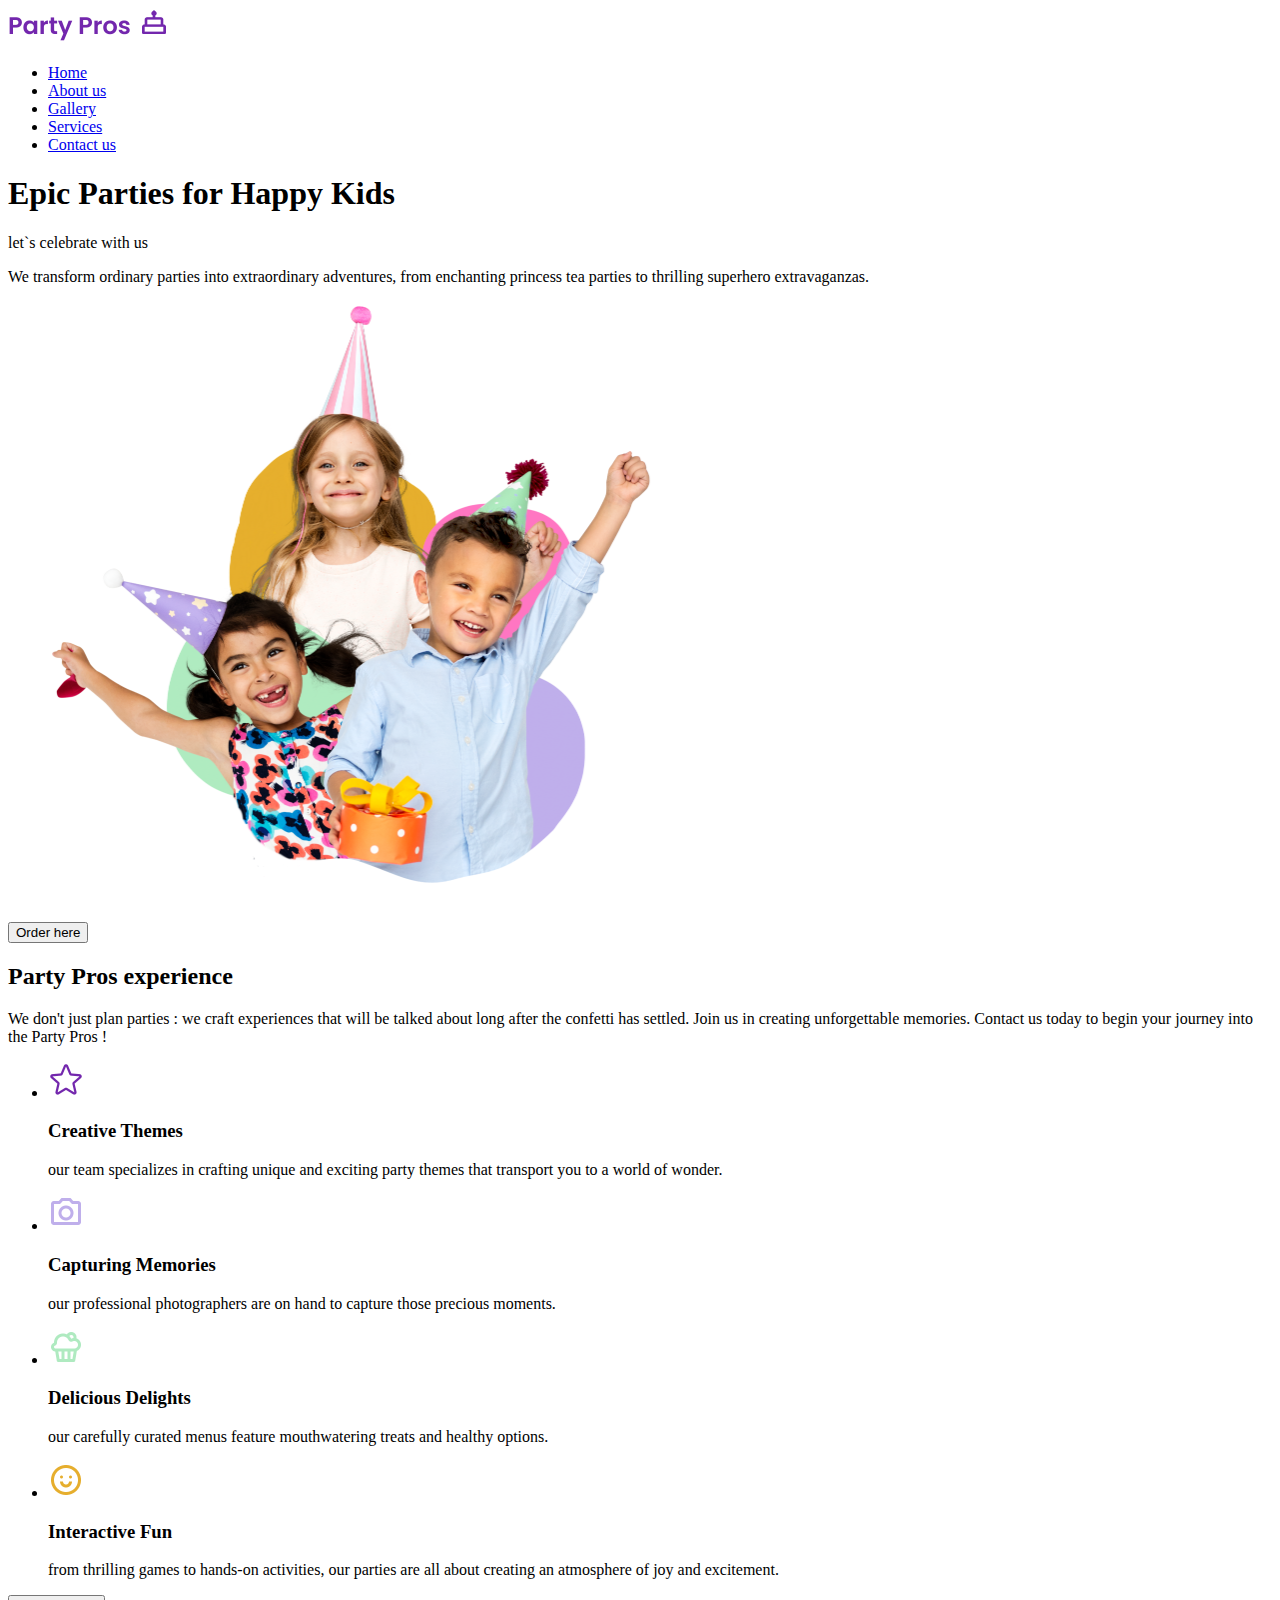
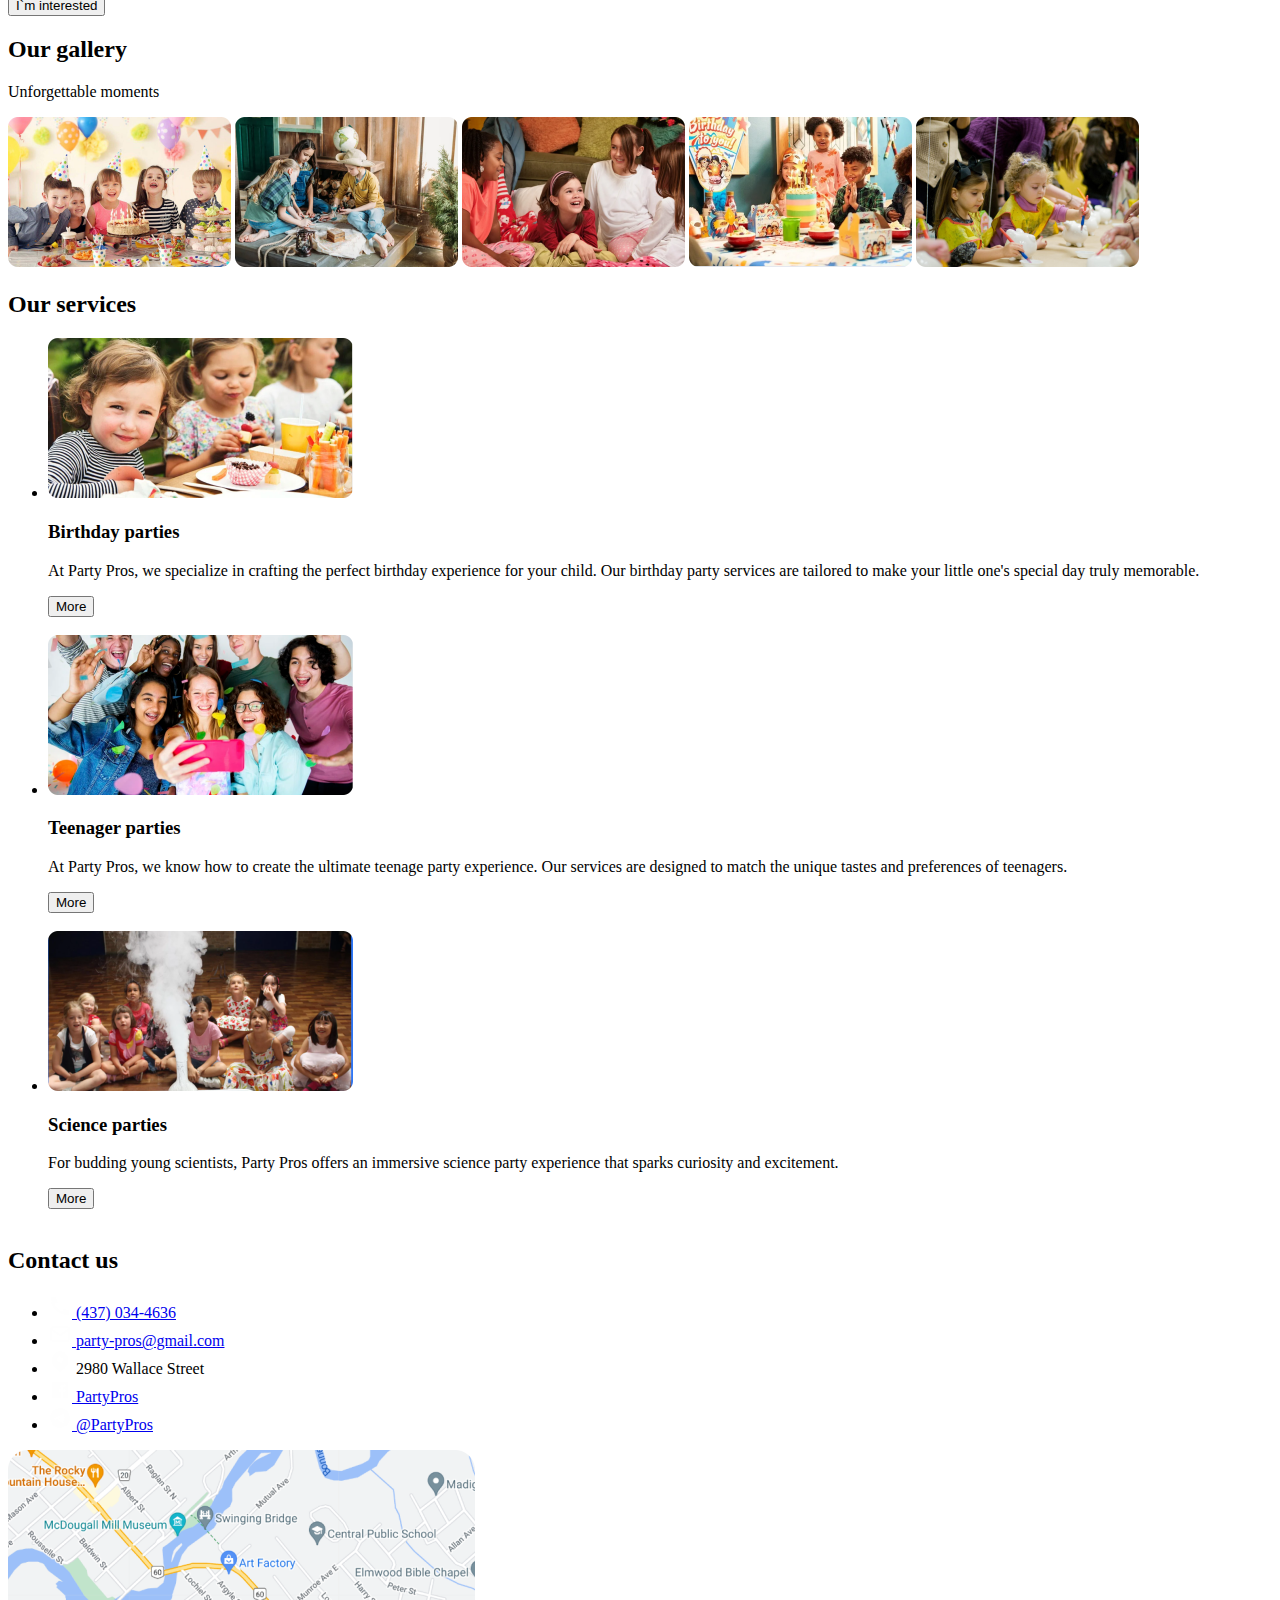
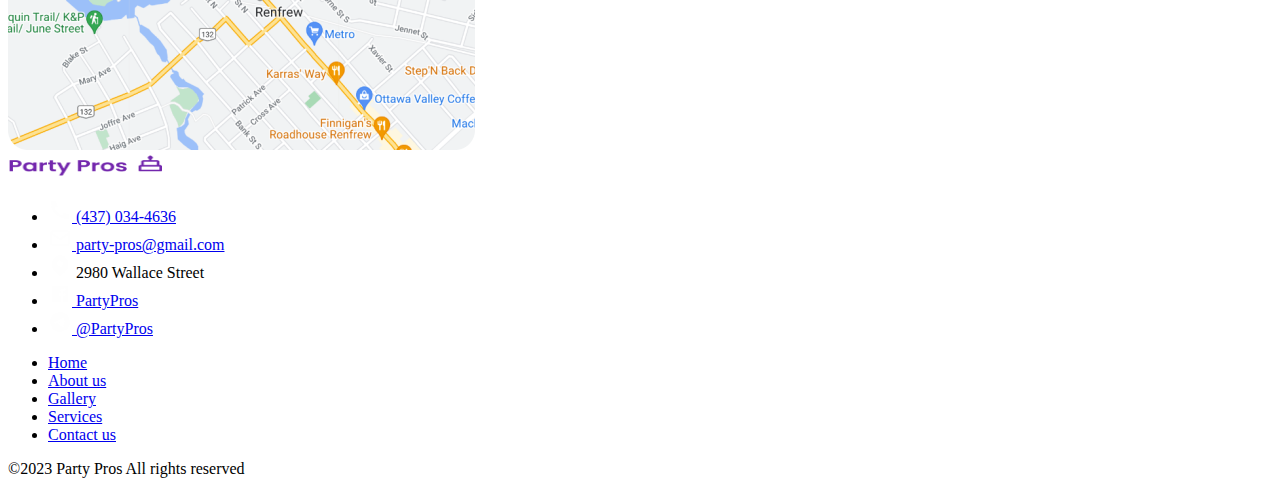
==== index.html @ c6853835 "Create index.html" ====
<!DOCTYPE html>
<html lang="en">
<head>
    <meta charset="UTF-8">
    <meta name="viewport" content="widht=device-widht, initial-scale=1.0">
    <title>Party Pros</title>
</head>
<body>
    <div class="wrapper">
            <header id="header">
                <div class="logo">
                    <img src="images/Home/Main/logo.png" alt="Party Pros" width="158" height="36">
                    <nav class="main-nav">
                        <ul>
                            <li><a href="#Home">Home</a></li>
                            <li><a href="#About us">About us</a></li>
                            <li><a href="#Gallery">Gallery</a></li>
                            <li><a href="#Services">Services</a></li>
                            <li><a href="#ContactUs">Contact us</a></li>
                        </ul>
                    </nav>
                </div>
            </header>
        <section id="Home">
            <div class="home-content">
                <h1><b>Epic Parties for Happy Kids</b></h1>
                <p>let`s celebrate with us</p>
                <p>We transform ordinary parties into extraordinary adventures, from enchanting princess
                    tea parties to thrilling superhero extravaganzas.</p>
                <div class="home-kids">
                    <img src="images/Home/Main/kidsimage.png" alt="Happy kids" width="701" height="616">
                </div>
                <div class="order-here-home-button">
                    <button>Order here</button>
                </div>
            </div>
        </section>
        <section id="About us">
            <div class="about-us-content">
                <h2><b>Party Pros experience</b></h2>
                <p>We don't just plan parties : we craft experiences that will be talked about long after
                the confetti has settled. Join us in creating unforgettable memories.
                Contact us today to begin your journey into the Party Pros !</p>
                <ul>
                    <li>
                        <img src="images/Home/About us/star.png" alt="star" width="36" height="36">
                        <h3><b>Creative Themes</b></h3>
                        <p>our team specializes in crafting unique and exciting party themes
                            that transport you to a world of wonder.</p>
                    </li>
                    <li>
                        <img src="images/Home/About us/camera.png" alt="camera" width="36" height="36">
                        <h3><b>Capturing Memories</b></h3>
                        <p>our professional photographers are on hand to capture those precious moments.</p>
                    </li>
                    <li>
                        <img src="images/Home/About us/cake.png" alt="cake" width="36" height="36">
                        <h3><b>Delicious Delights</b></h3>
                        <p>our carefully curated menus feature mouthwatering treats and healthy options.</p>
                    </li>
                    <li>
                        <img src="images/Home/About us/smile.png" alt="smile" width="36" height="36">
                        <h3><b>Interactive Fun</b></h3>
                        <p>from thrilling games to hands-on activities, our parties are all about creating
                            an atmosphere of joy and excitement.</p>
                    </li>
                </ul>
                <div class="i`m-interested-about-us-button">
                    <button>I`m interested</button>
                </div>
            </div>
        </section>
        <section id="Gallery">
            <div class="gallery-content">
                <h2><b>Our gallery</b></h2>
                <p>Unforgettable moments</p>
                <div class="popup_gallery">
                    <img src="images/Home/Gallery/kids05.png" alt="kids05" width="223" height="150">
                    <img src="images/Home/Gallery/kids04.png" alt="kids04" width="223" height="150">
                    <img src="images/Home/Gallery/kids03.png" alt="kids02" width="223" height="150">
                    <img src="images/Home/Gallery/kids01.png" alt="kids01" width="223" height="150">
                    <img src="images/Home/Gallery/kids02.png" alt="kids02" width="223" height="150">
                </div>
            </div>
        </section>
        <section id="Services">
            <div class="services-content">
                <h2><b>Our services</b></h2>
                <ul>
                    <li>
                        <img src="images/Home/Services/Birthdayphoto.png" alt="Birthdayphoto" width="305" height="160">
                        <h3><b>Birthday parties</b></h3>
                        <p>At Party Pros, we specialize in crafting the perfect
                        birthday experience for your child. Our birthday party services
                        are tailored to make your little one's special day truly memorable.</p>
                        <div class="more-button-birthday">
                            <button>More</button>
                        </div>
                        <br/>
                    </li>
                    <li>
                        <img src="images/Home/Services/Teenagerphoto.png" alt="Teenagerphoto" width="305" height="160">
                        <h3><b>Teenager parties</b></h3>
                        <p>At Party Pros, we know how to create the ultimate teenage party experience. Our services are designed
                        to match the unique tastes and preferences of teenagers.</p>
                        <div class="more-button">
                            <button>More</button>
                        </div>
                        <br/>
                    </li>
                    <li>
                        <img src="images/Home/Services/Sciencephoto.png" alt="Sciencephoto" width="305" height="160">
                        <h3><b>Science parties</b></h3>
                        <p>For budding young scientists, Party Pros offers an immersive science party experience
                            that sparks curiosity and excitement.</p>
                        <div class="more-button-science">
                            <button>More</button>
                        </div>
                        <br/>
                    </li>
                </ul>
            </div>
        </section>
        <section id="ContactUs">
            <div class="contact-us-content">
                <h2><b>Contact us</b></h2>
                <div class="col-left contacts">
                    <ul>
                        <li>
                            <a href="#">
                                <img src="images/Home/Contact us/phone.png" alt="Phone" width="24" height="24">
                                <span>(437) 034-4636</span>
                            </a>
                        </li>
                        <li>
                            <a href="#">
                                <img src="images/Home/Contact us/email.png" alt="Email" width="24" height="24">
                                <span>party-pros@gmail.com</span>
                            </a>
                        </li>
                        <li>
                            <img src="images/Home/Contact us/mapic.png" alt="Address" width="24" height="24">
                            <span>2980 Wallace Street</span>
                        </li>
                        <li>
                            <a href="#">
                                <img src="images/Home/Contact us/facebook.png" alt="Facebook" width="24" height="24">
                                <span>PartyPros</span>
                            </a>
                        </li>
                        <li>
                            <a href="#">
                                <img src="images/Home/Contact us/telegram.png" alt="Telegram" width="24" height="24">
                                <span>@PartyPros</span>
                            </a>
                        </li>
                    </ul>
                </div>
                <div class="col-right contacts">
                    <img src="images/Home/Contact us/map.png" alt="Map" width="467" height="300">
                </div>
            </div>
        </section>
        <footer>
            <div class="footer-content">
                <img src="images/Home/Main/logo.png" alt="Party Pros" width="154" height="24">
                <div class="col-right contacts-footer">
                    <ul>
                        <li>
                            <a href="#">
                                <img src="images/Home/Contact us/phone.png" alt="Phone" width="24" height="24">
                                <span>(437) 034-4636</span>
                            </a>
                        </li>
                        <li>
                            <a href="#">
                                <img src="images/Home/Contact us/email.png" alt="Email" width="24" height="24">
                                <span>party-pros@gmail.com</span>
                            </a>
                        </li>
                        <li>
                            <img src="images/Home/Contact us/mapic.png" alt="Address" width="24" height="24">
                            <span>2980 Wallace Street</span>
                        </li>
                        <li>
                            <a href="#">
                                <img src="images/Home/Contact us/facebook.png" alt="Facebook" width="24" height="24">
                                <span>PartyPros</span>
                            </a>
                        </li>
                        <li>
                            <a href="#">
                                <img src="images/Home/Contact us/telegram.png" alt="Telegram" width="24" height="24">
                                <span>@PartyPros</span>
                            </a>
                        </li>
                    </ul>
                </div>
                <div class="col-right explore-footer">
                    <nav class="footer-nav">
                        <ul>
                            <li><a href="#Home">Home</a></li>
                            <li><a href="#About us">About us</a></li>
                            <li><a href="#Gallery">Gallery</a></li>
                            <li><a href="#Services">Services</a></li>
                            <li><a href="#Contact us">Contact us</a></li>
                        </ul>
                    </nav>
                </div>
            <p>©2023 Party Pros All rights reserved</p>
            </div>
        </footer>
    </div>
</body>
</html>
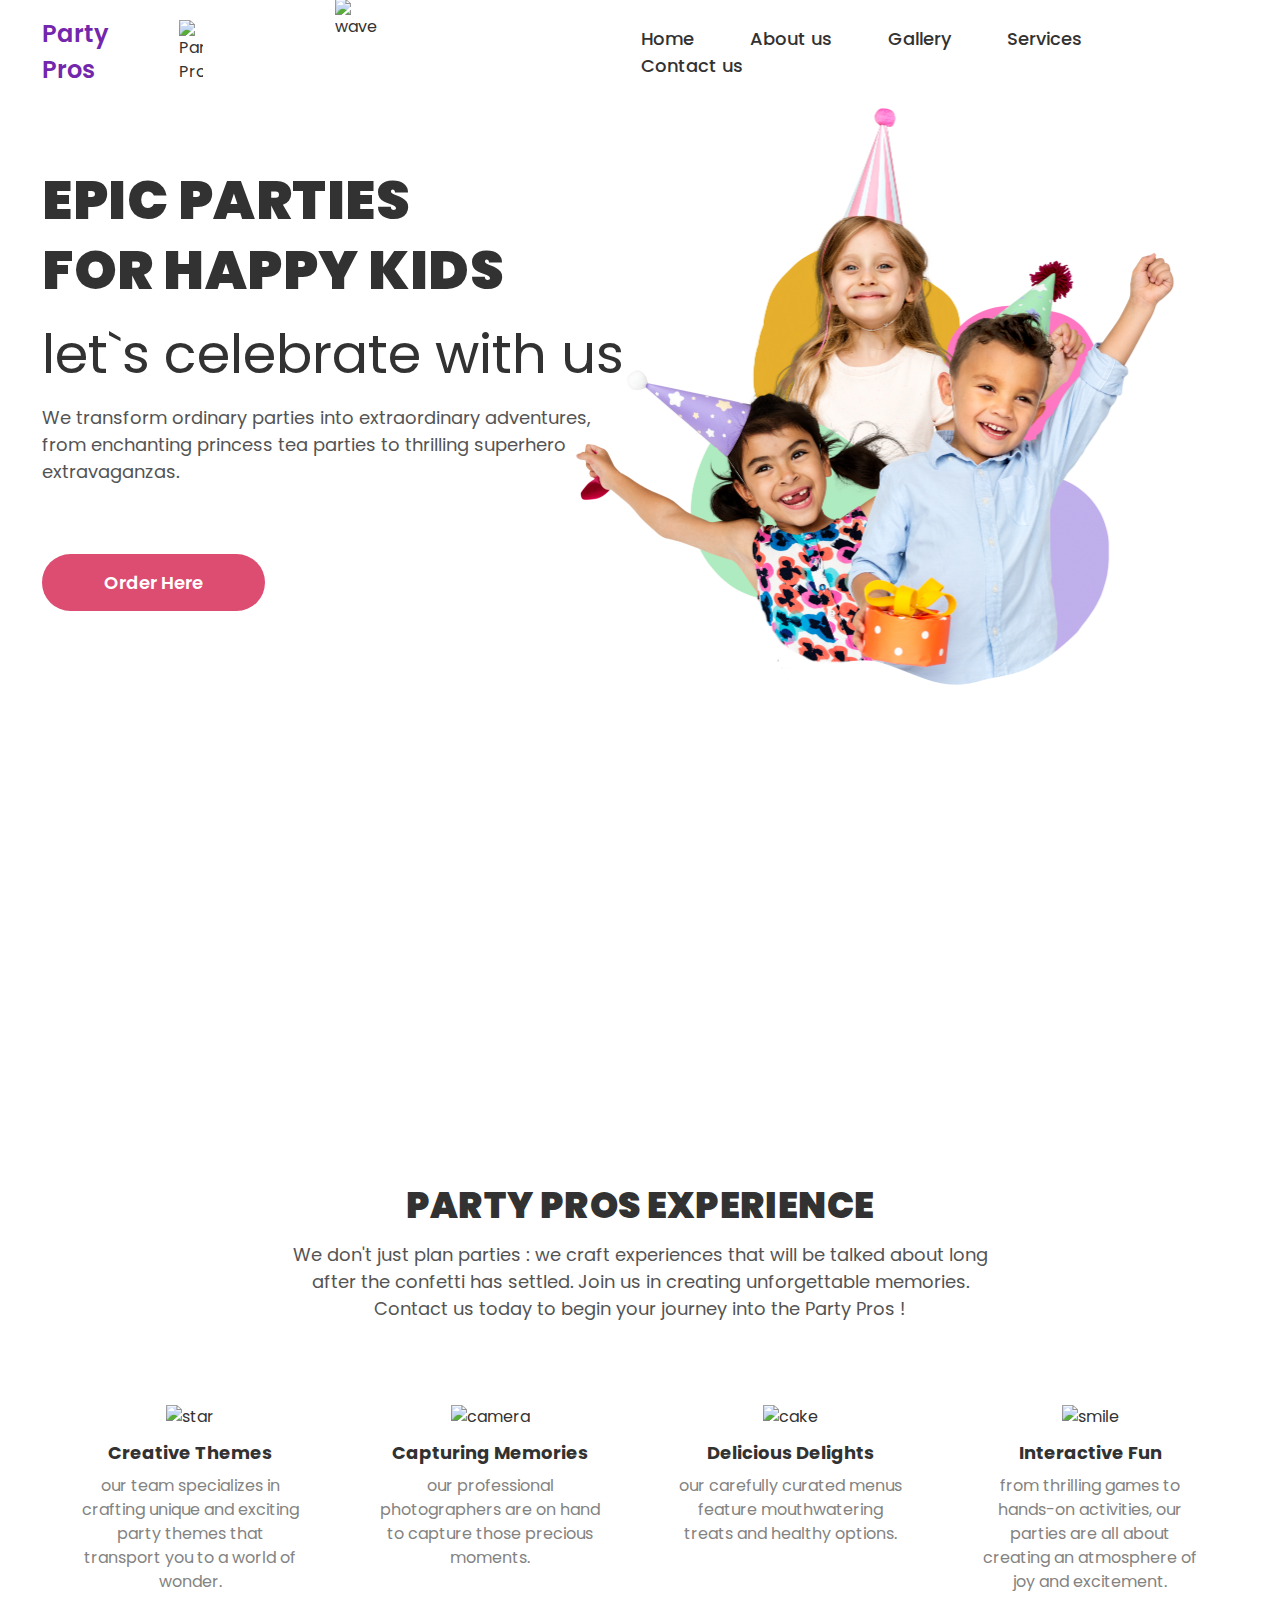
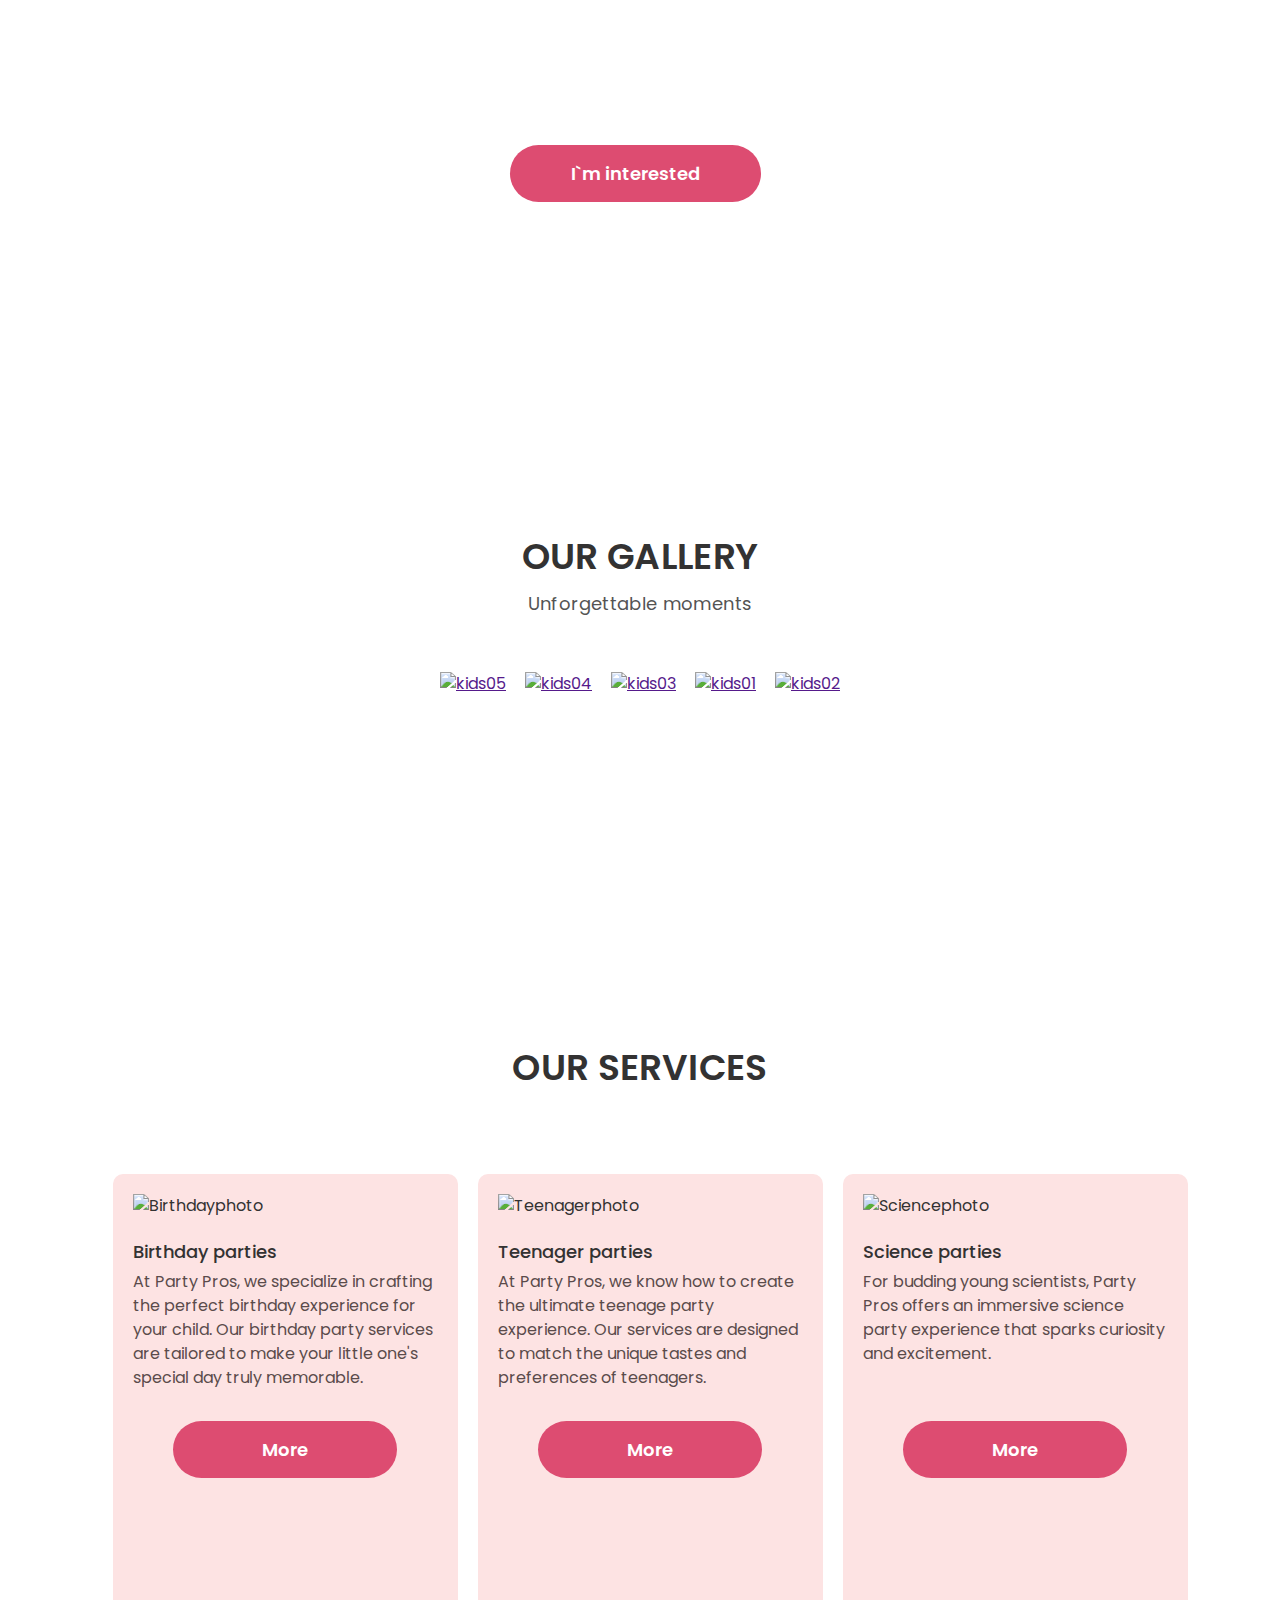
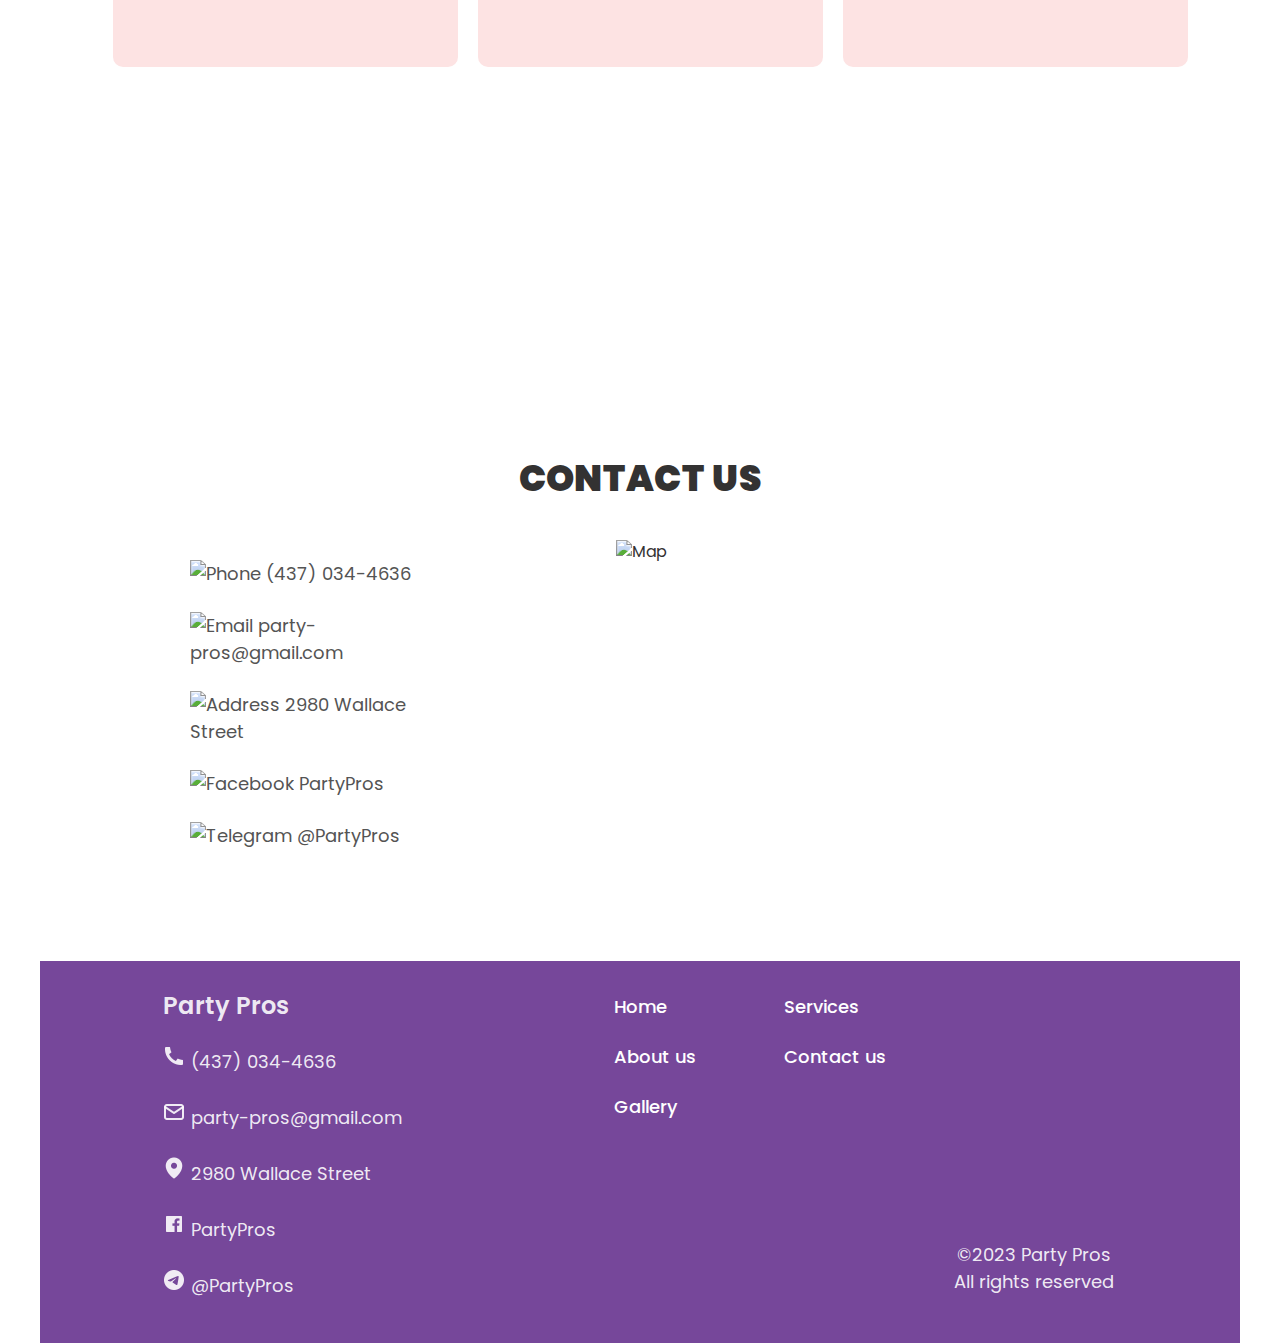
==== commit 66a26610: "add styles.css, modify images, im moment no responsive" ====
--- a/index.html
+++ b/index.html
@@ -3,212 +3,272 @@
 <head>
     <meta charset="UTF-8">
     <meta name="viewport" content="widht=device-widht, initial-scale=1.0">
+    <link rel="preconnect" href="https://fonts.gstatic.com">
+    <link href="https://fonts.googleapis.com/css2?family=Poppins:wght@400;500;600&display=swap" rel="stylesheet">
+    <link rel="stylesheet" href="css/styles.css">
     <title>Party Pros</title>
 </head>
 <body>
     <div class="wrapper">
             <header id="header">
-                <div class="logo">
-                    <img src="images/Home/Main/logo.png" alt="Party Pros" width="158" height="36">
-                    <nav class="main-nav">
-                        <ul>
-                            <li><a href="#Home">Home</a></li>
-                            <li><a href="#About us">About us</a></li>
-                            <li><a href="#Gallery">Gallery</a></li>
-                            <li><a href="#Services">Services</a></li>
-                            <li><a href="#ContactUs">Contact us</a></li>
+                <div class="main__main-block main-block">
+                <div class="_container">
+                    <a href="" class="header_logo">Party Pros</a>
+                    <img class="header_logo_img" src="img/Home/Main/cake.svg" alt="Party Pros">
+                    <nav class="header_menu">
+                        <ul class="menu_list">
+                            <li class="menu_item"><a href="#Home" class="menu_link">Home</a></li>
+                            <li class="menu_item"><a href="#About us" class="menu_link">About us</a></li>
+                            <li class="menu_item"><a href="#Gallery" class="menu_link">Gallery</a></li>
+                            <li class="menu_item"><a href="#Services" class="menu_link">Services</a></li>
+                            <li class="menu_item"><a href="#ContactUs" class="menu_link">Contact us</a></li>
                         </ul>
                     </nav>
                 </div>
+                    <div class="main-block__paint _ibg">  <!--bubble-->
+                        <img src="img/Home/Main/Paint.svg" alt="paint">
+                    </div>
+                    <div  class="main-block__green_wave _ibg">
+                        <img src="img/Home/Main/wave2.svg" alt="wave">
+                    </div>
+                </div>
             </header>
         <section id="Home">
-            <div class="home-content">
-                <h1><b>Epic Parties for Happy Kids</b></h1>
-                <p>let`s celebrate with us</p>
-                <p>We transform ordinary parties into extraordinary adventures, from enchanting princess
-                    tea parties to thrilling superhero extravaganzas.</p>
-                <div class="home-kids">
-                    <img src="images/Home/Main/kidsimage.png" alt="Happy kids" width="701" height="616">
-                </div>
-                <div class="order-here-home-button">
-                    <button>Order here</button>
-                </div>
-            </div>
+            <main class="main">
+                <div class="main__main-block main-block">
+                    <div class="main-block__container _container">
+                        <div class="main-block__body">
+                            <h1 class="main-block__title"><b>Epic Parties<br/> for Happy Kids</b></h1>
+                            <div class="main-block__title_text">
+                                let`s celebrate with us
+                            </div>
+                            <div class="main-block__text">
+                                We transform ordinary parties into extraordinary adventures,<br/> from enchanting princess
+                                tea parties to thrilling superhero<br/> extravaganzas.
+                            </div>
+                            <div class="main-block__buttons">
+                                <a href="" class="button button-main">Order Here</a>
+                            </div>
+                        </div>
+                    </div>
+                    <div class="main-block__image _ibg">
+                        <img src="img/Home/Main/kidsimage.png" alt="Happy kids" width="701" height= "616px">
+                    </div>
+                    <div class="main-block__waves _ibg">
+                        <img src="img/Home/Main/wave1.svg" alt="wave">
+                    </div>
+                </div>
+            </main>
         </section>
         <section id="About us">
-            <div class="about-us-content">
-                <h2><b>Party Pros experience</b></h2>
-                <p>We don't just plan parties : we craft experiences that will be talked about long after
-                the confetti has settled. Join us in creating unforgettable memories.
-                Contact us today to begin your journey into the Party Pros !</p>
-                <ul>
-                    <li>
-                        <img src="images/Home/About us/star.png" alt="star" width="36" height="36">
-                        <h3><b>Creative Themes</b></h3>
-                        <p>our team specializes in crafting unique and exciting party themes
-                            that transport you to a world of wonder.</p>
-                    </li>
-                    <li>
-                        <img src="images/Home/About us/camera.png" alt="camera" width="36" height="36">
-                        <h3><b>Capturing Memories</b></h3>
-                        <p>our professional photographers are on hand to capture those precious moments.</p>
-                    </li>
-                    <li>
-                        <img src="images/Home/About us/cake.png" alt="cake" width="36" height="36">
-                        <h3><b>Delicious Delights</b></h3>
-                        <p>our carefully curated menus feature mouthwatering treats and healthy options.</p>
-                    </li>
-                    <li>
-                        <img src="images/Home/About us/smile.png" alt="smile" width="36" height="36">
-                        <h3><b>Interactive Fun</b></h3>
-                        <p>from thrilling games to hands-on activities, our parties are all about creating
-                            an atmosphere of joy and excitement.</p>
-                    </li>
-                </ul>
-                <div class="i`m-interested-about-us-button">
-                    <button>I`m interested</button>
+            <div class="about-us-content about-us-block">
+                <div class="about-us-content__container">
+                    <div class="main-block__body">
+                        <div class="title-text_block">
+                            <h2 class="about-us__title"><b>Party Pros experience</b></h2>
+                            <div class="about-us__text">We don't just plan parties : we craft experiences that will be talked about long after
+                                the confetti has settled. Join us in creating unforgettable memories.
+                                Contact us today to begin your journey into the Party Pros !</div>
+                        </div>
+                        <ul class = "about-us_list">
+                            <li class = "about-us_item list-block">
+                                <div class="about-us__item-image"><img src="img/Home/About us/star.svg" alt="star"></div>
+                                <h3 class="about-us__title-text"><b>Creative Themes</b></h3>
+                                <div class="about-us__item_text">our team specializes in crafting unique and exciting party themes
+                                    that transport you to a world of wonder.</div>
+                            </li>
+                            <li class = "about-us_item list-block">
+                                <div class="about-us__item-image "> <img src="img/Home/About us/camera.svg" alt="camera"></div>
+                                <h3 class="about-us__title-text"><b>Capturing Memories</b></h3>
+                                <div class="about-us__item_text">our professional photographers are on hand to capture those precious moments.</div>
+                            </li>
+                            <li class = "about-us_item list-block">
+                                <div class="about-us__item-image "> <img src="img/Home/About us/muffin.svg" alt="cake"></div>
+                                <h3 class="about-us__title-text"><b>Delicious Delights</b></h3>
+                                <div class="about-us__item_text">our carefully curated menus feature mouthwatering treats and healthy options.</div>
+                            </li>
+                            <li class = "about-us_item list-block">
+                               <div class="about-us__item-image "> <img src="img/Home/About us/smile.svg" alt="smile"></div>
+                                <h3 class="about-us__title-text"><b>Interactive Fun</b></h3>
+                                <div class="about-us__item_text">from thrilling games to hands-on activities, our parties are all about creating
+                                    an atmosphere of joy and excitement.</div>
+                            </li>
+                        </ul>
+                        <a href="" class="button button-about">I`m interested</a>
+                    </div>
                 </div>
             </div>
         </section>
         <section id="Gallery">
             <div class="gallery-content">
-                <h2><b>Our gallery</b></h2>
-                <p>Unforgettable moments</p>
-                <div class="popup_gallery">
-                    <img src="images/Home/Gallery/kids05.png" alt="kids05" width="223" height="150">
-                    <img src="images/Home/Gallery/kids04.png" alt="kids04" width="223" height="150">
-                    <img src="images/Home/Gallery/kids03.png" alt="kids02" width="223" height="150">
-                    <img src="images/Home/Gallery/kids01.png" alt="kids01" width="223" height="150">
-                    <img src="images/Home/Gallery/kids02.png" alt="kids02" width="223" height="150">
+                <div class="gallery__container">
+                    <div class="main-block__body">
+                        <div class="_ibg curves">
+                            <img src="img/Home/Gallery/Vector.svg" alt="wave">
+                        </div>
+                        <div class="gallery-title block">
+                            <h2 class="gallery-title">OUR GALLERY</h2>
+                            <div class="gallery-text">Unforgettable moments</div>
+                        </div>
+                        <div class="popup_gallery gallery-block">
+                            <a href="" class="gallery-image"><img src="img/Home/Gallery/kids05.svg" alt="kids05"></a>
+                            <a href="" class="gallery-image"><img src="img/Home/Gallery/kids04.svg" alt="kids04"></a>
+                            <a href="" class="gallery-image"><img src="img/Home/Gallery/kids03.svg" alt="kids03"></a>
+                            <a href="" class="gallery-image"><img src="img/Home/Gallery/kids01.svg" alt="kids01"></a>
+                            <a href="" class="gallery-image"><img src="img/Home/Gallery/kids02.svg" alt="kids02"></a>
+                        </div>
+                    </div>
                 </div>
             </div>
         </section>
         <section id="Services">
             <div class="services-content">
-                <h2><b>Our services</b></h2>
-                <ul>
-                    <li>
-                        <img src="images/Home/Services/Birthdayphoto.png" alt="Birthdayphoto" width="305" height="160">
-                        <h3><b>Birthday parties</b></h3>
-                        <p>At Party Pros, we specialize in crafting the perfect
-                        birthday experience for your child. Our birthday party services
-                        are tailored to make your little one's special day truly memorable.</p>
-                        <div class="more-button-birthday">
-                            <button>More</button>
-                        </div>
-                        <br/>
-                    </li>
-                    <li>
-                        <img src="images/Home/Services/Teenagerphoto.png" alt="Teenagerphoto" width="305" height="160">
-                        <h3><b>Teenager parties</b></h3>
-                        <p>At Party Pros, we know how to create the ultimate teenage party experience. Our services are designed
-                        to match the unique tastes and preferences of teenagers.</p>
-                        <div class="more-button">
-                            <button>More</button>
-                        </div>
-                        <br/>
-                    </li>
-                    <li>
-                        <img src="images/Home/Services/Sciencephoto.png" alt="Sciencephoto" width="305" height="160">
-                        <h3><b>Science parties</b></h3>
-                        <p>For budding young scientists, Party Pros offers an immersive science party experience
-                            that sparks curiosity and excitement.</p>
-                        <div class="more-button-science">
-                            <button>More</button>
-                        </div>
-                        <br/>
-                    </li>
-                </ul>
+                <div class="services-container">
+                    <div class="main-block__body">
+                        <h2 class="services-title">Our services</h2>
+                        <div class="services_block">
+                                <ul class="services-list">
+                                <li class="services-item service-block">
+                                    <div class="services-item content-block">
+                                        <div class="services__item-image"> <img src="img/Home/Services/Birthdayphoto.svg" alt="Birthdayphoto"></div>
+                                        <h3 class="services__title-text">Birthday parties</h3>
+                                         <div class="services__item_text">At Party Pros, we specialize in crafting the perfect
+                                        birthday experience for your child. Our birthday party services
+                                        are tailored to make your little one's special day truly memorable.</div>
+                                        <div class="button_block">
+                                            <a href="" class="button button-service">More</a>
+                                        </div>
+                                    </div>
+                                </li>
+                                <li class="services-item service-block">
+                                    <div class="services-item content-block">
+                                        <div class="services__item-image"><img src="img/Home/Services/Teenagerphoto.svg" alt="Teenagerphoto"></div>
+                                        <h3 class="services__title-text">Teenager parties</h3>
+                                        <div class="services__item_text">At Party Pros, we know how to create the ultimate teenage party experience. Our services are designed
+                                        to match the unique tastes and preferences of teenagers.</div>
+                                        <div class="button_block">
+                                            <a href="" class="button button-service">More</a>
+                                        </div>
+                                    </div>
+                                </li>
+                                <li class="services-item service-block">
+                                    <div class="services-item content-block">
+                                        <div class="services__item-image"><img src="img/Home/Services/Sciencephoto.svg" alt="Sciencephoto"></div>
+                                        <h3 class="services__title-text">Science parties</h3>
+                                        <div class="services__item_text">For budding young scientists, Party Pros offers an immersive science party experience
+                                            that sparks curiosity and excitement.</div>
+                                        <div class="button_block">
+                                            <a href="" class="button button-service">More</a>
+                                        </div>
+                                    </div>
+                                </li>
+                            </ul>
+                        </div>
+                    </div>
+                </div>
             </div>
         </section>
         <section id="ContactUs">
             <div class="contact-us-content">
-                <h2><b>Contact us</b></h2>
-                <div class="col-left contacts">
-                    <ul>
-                        <li>
-                            <a href="#">
-                                <img src="images/Home/Contact us/phone.png" alt="Phone" width="24" height="24">
-                                <span>(437) 034-4636</span>
-                            </a>
-                        </li>
-                        <li>
-                            <a href="#">
-                                <img src="images/Home/Contact us/email.png" alt="Email" width="24" height="24">
-                                <span>party-pros@gmail.com</span>
-                            </a>
-                        </li>
-                        <li>
-                            <img src="images/Home/Contact us/mapic.png" alt="Address" width="24" height="24">
-                            <span>2980 Wallace Street</span>
-                        </li>
-                        <li>
-                            <a href="#">
-                                <img src="images/Home/Contact us/facebook.png" alt="Facebook" width="24" height="24">
-                                <span>PartyPros</span>
-                            </a>
-                        </li>
-                        <li>
-                            <a href="#">
-                                <img src="images/Home/Contact us/telegram.png" alt="Telegram" width="24" height="24">
-                                <span>@PartyPros</span>
-                            </a>
-                        </li>
-                    </ul>
-                </div>
-                <div class="col-right contacts">
-                    <img src="images/Home/Contact us/map.png" alt="Map" width="467" height="300">
-                </div>
-            </div>
-        </section>
-        <footer>
-            <div class="footer-content">
-                <img src="images/Home/Main/logo.png" alt="Party Pros" width="154" height="24">
-                <div class="col-right contacts-footer">
-                    <ul>
-                        <li>
-                            <a href="#">
-                                <img src="images/Home/Contact us/phone.png" alt="Phone" width="24" height="24">
-                                <span>(437) 034-4636</span>
-                            </a>
-                        </li>
-                        <li>
-                            <a href="#">
-                                <img src="images/Home/Contact us/email.png" alt="Email" width="24" height="24">
-                                <span>party-pros@gmail.com</span>
-                            </a>
-                        </li>
-                        <li>
-                            <img src="images/Home/Contact us/mapic.png" alt="Address" width="24" height="24">
-                            <span>2980 Wallace Street</span>
-                        </li>
-                        <li>
-                            <a href="#">
-                                <img src="images/Home/Contact us/facebook.png" alt="Facebook" width="24" height="24">
-                                <span>PartyPros</span>
-                            </a>
-                        </li>
-                        <li>
-                            <a href="#">
-                                <img src="images/Home/Contact us/telegram.png" alt="Telegram" width="24" height="24">
-                                <span>@PartyPros</span>
-                            </a>
-                        </li>
-                    </ul>
-                </div>
-                <div class="col-right explore-footer">
-                    <nav class="footer-nav">
-                        <ul>
-                            <li><a href="#Home">Home</a></li>
-                            <li><a href="#About us">About us</a></li>
-                            <li><a href="#Gallery">Gallery</a></li>
-                            <li><a href="#Services">Services</a></li>
-                            <li><a href="#Contact us">Contact us</a></li>
+                <div class="contact-container">
+                    <div class="main-block__body">
+                        <div class="_ibg curves_contact">
+                            <img src="img/Home/Contact us/Vector.svg" alt="wave">
+                        </div>
+                        <h2 class="contact-title"><b>Contact us</b></h2>
+                        <div class="contact_block">
+                            <div class="left_block">
+                                <ul class="contact-list">
+                                    <li class="contact_item contact_block">
+                                        <a href="#" class="contact_item content">
+                                            <img src="img/Home/Contact us/Phoneicon.svg" alt="Phone" width="24" height="24">
+                                            <span>(437) 034-4636</span>
+                                        </a>
+                                    </li>
+                                    <li class="contact_item contact_block">
+                                        <a href="#" class="contact_item content">
+                                            <img src="img/Home/Contact us/Emailicon.svg" alt="Email" width="24" height="24">
+                                            <span>party-pros@gmail.com</span>
+                                        </a>
+                                    </li>
+                                    <li class="contact_item contact_block">
+                                         <a href="#" class="contact_item content">
+                                            <img src="img/Home/Contact us/Mapicon.svg" alt="Address" width="24" height="24">
+                                            <span>2980 Wallace Street</span>
+                                        </a>
+                                    </li>
+                                    <li class="contact_item contact_block">
+                                        <a href="#" class="contact_item content">
+                                            <img src="img/Home/Contact us/Facebookicon.svg" alt="Facebook" width="24" height="24">
+                                            <span>PartyPros</span>
+                                        </a>
+                                    </li>
+                                    <li class="contact_item contact_block">
+                                        <a href="#" class="contact_item content">
+                                            <img src="img/Home/Contact us/telegram.svg" alt="Telegram" width="24" height="24">
+                                            <span>@PartyPros</span>
+                                        </a>
+                                    </li>
+                                </ul>
+                                <div class="map_block">
+                                    <img src="img/Home/Contact us/map.svg" alt="Map">
+                                </div>
+                            </div>
+                        </div>
+                    </div>
+                </div>
+            </div>
+        </section>
+        <footer class="footer">
+                <div class="footer-container">
+                    <div class="col-left_contacts-footer">
+                        <a href="" class="footer_logo">Party Pros</a>
+                        <ul class="contact-list">
+                            <li class="contact_item contact_block">
+                                <a href="#" class="contact_item footer-content">
+                                    <img src="img/Home/Contact us/phone.png" alt="Phone" width="24" height="24">
+                                    <span>(437) 034-4636</span>
+                                </a>
+                            </li>
+                            <li class="contact_item contact_block">
+                                <a href="#" class="contact_item footer-content">
+                                    <img src="img/Home/Contact us/email.png" alt="Email" width="24" height="24">
+                                    <span>party-pros@gmail.com</span>
+                                </a>
+                            </li>
+                            <li class="contact_item contact_block">
+                                <a href="#" class="contact_item footer-content">
+                                    <img src="img/Home/Contact us/mapic.png" alt="Address" width="24" height="24">
+                                    <span>2980 Wallace Street</span>
+                                </a>
+                            </li>
+                            <li class="contact_item contact_block">
+                                <a href="#" class="contact_item footer-content">
+                                    <img src="img/Home/Contact us/facebook.png" alt="Facebook" width="24" height="24">
+                                    <span>PartyPros</span>
+                                </a>
+                            </li>
+                            <li class="contact_item contact_block">
+                                <a href="#" class="contact_item footer-content">
+                                    <img src="img/Home/Contact us/telegram.png" alt="Telegram" width="24" height="24">
+                                    <span>@PartyPros</span>
+                                </a>
+                            </li>
                         </ul>
-                    </nav>
-                </div>
-            <p>©2023 Party Pros All rights reserved</p>
-            </div>
+                    </div>
+                    <div class="col-right_explore-footer">
+                        <nav class="footer-nav">
+                            <ul class="footer-list">
+                                <li  class="footer_item"><a href="#Home" class="footer_link">Home</a></li>
+                                <li  class="footer_item"><a href="#About us" class="footer_link">About us</a></li>
+                                <li  class="footer_item"><a href="#Gallery" class="footer_link">Gallery</a></li>
+                                <li  class="footer_item"><a href="#Services" class="footer_link">Services</a></li>
+                                <li  class="footer_item"><a href="#Contact us" class="footer_link">Contact us</a></li>
+                            </ul>
+                        </nav>
+                    </div>
+                    <div class="col-rights">©2023 Party Pros All rights reserved</div>
+                </div>
         </footer>
     </div>
 </body>
--- a/css/styles.css
+++ b/css/styles.css
@@ -0,0 +1,578 @@
+body, h1, h2, h3, p, ul, li {
+    margin: 0;
+    padding: 0;
+    list-style-type: none;
+}
+
+body {
+    height: 100%;
+    line-height: 1.5;
+    font-size: 16px;
+    font-family: Poppins;
+    font-weight: 400; /*400 regular 500 medium 600 semi-bold*/
+    color: rgba(51, 50, 50, 1);
+    background-color: rgba(255, 255, 255, 0.90);
+}
+.wrapper {
+    max-width: 1200px;
+    margin: 0px auto;
+    overflow: visible;
+    max-height = 100%;
+    display: flex;
+    flex-direction: column;
+}
+/*--------------------------------container-------------------------------------*/
+._container{
+    position: relative;
+    display: flex;
+    max-width: 1196px;
+    min-height: 104px;
+    align-items: center;
+    margin: 0px auto;
+}
+@media(max-width: 479px){
+    ._container{min-height: 85px;}
+}
+._ibg{
+    position: relative;
+}
+
+._ibg img{
+    position: absolute;
+    left: 0;
+    top: 0;
+    object-fit: cover;
+}
+
+.button{
+    /*button*/
+    width: 100%;
+    height: 100%;
+    padding: 0 0px;
+    background-color: #DD4C71;
+    border-radius: 40px;
+    overflow: hidden;
+    justify-content: center;
+    align-items: center;
+    gap: 10px;
+    display: inline-flex;
+
+    /*text*/
+    color: white;
+    font-size: 18px;
+    font-weight: 600;
+    word-wrap: break-word;
+    text-decoration: none !important;
+
+    position: absolute;
+    left: 0px;
+    z-index: 1;
+}
+/*-------------------------------header-------------------------------------*/
+.header {
+    position: absolute;
+    width: 100%;
+    left: 0;
+    top: 0;
+    z-index: 50;
+    background-color: #fff;
+    padding: 10px 0;
+    box-shadow: 0 2px 4px rgba(0, 0, 0, 0.1);
+}
+.header_logo{
+    font-size: 24px;
+    font-weight: 600;
+    color: rgba(115, 39, 173, 1);
+    text-decoration: none !important;
+}
+.header_logo_img {
+    display: block;
+    max-width: 24px;
+    max-height: 24px
+    margin-left: 11px;
+    margin: 0px 0px 0px 11px;
+}
+.header_menu{
+    margin: 0px 0px 0px 438px;
+    padding: 5px 0;
+}
+@media (max-width: 992px){
+    .header_menu{
+        margin: 0px 0px 0px 380px;
+    }
+    .header_logo_img{
+    margin-left: 50px;
+    }
+
+}
+@media (max-width: 767px){
+    .header_menu{
+        margin: 0px 0px 0px 340px;
+    }
+}
+/*---------------------------------navigation-------------------------------------*/
+.menu_list{
+    flex-wrap: wrap;
+    display: flex;
+}
+
+.menu_item{
+
+}
+
+.menu_item:not(:last-child){
+    margin: 0px 56px 0px 0px;
+}
+.menu_link{
+    color: #333232;
+    font-size: 18px;
+    font-family: Poppins;
+    font-weight: 500;
+    word-wrap: break-word;
+    text-decoration: none !important;
+}
+
+/*-------------------------------main-----------------------------------------*/
+.main{
+    flex 1 1 auto;
+}
+.main__main-block{
+    overflow: visible;
+}
+/*-------------------------------main block-----------------------------------------*/
+#Home {
+    padding: 50px 0;
+    text-align: center;
+}
+
+.main-block{
+    position: relative;
+}
+.main-block__container {
+    position: relative;
+    z-index: 1;
+}
+.main-block__body{
+    padding: 116px 0px 150.66px 0px;
+    position: relative;
+    z-index: 2;
+}
+.main-block__title{
+    margin-top: -105px;
+    margin-bottom: 9px;
+    font-size: 54.17px;
+    font-weight: 600;
+    text-transform: uppercase;
+    line-height: 70px;
+    letter-spacing: 0.54px;
+    word-wrap: break-word;
+    text-align: left;
+}
+.main-block__title_text{
+    font-size: 54.17px;
+    margin-bottom: 9px;
+    font-weight: 400;
+    text-align: left;
+}
+.main-block__text{
+    color: #545454;
+    font-size: 18px;
+    font-weight: 400;
+     margin-bottom: 69px;
+    line-height: 1.5;
+    word-wrap: break-word;
+    text-align: left;
+}
+
+.main-block__buttons{
+}
+
+.button-main{
+    width: 223px;
+    height: 57px;
+}
+
+.main-block__image{
+    position: absolute;
+
+    top: 0;
+    left: 0;
+    margin: -50px 0px 0px 492px;
+    top: 0;
+    z-index: 1;
+}
+.main-block__waves {
+    position: absolute;
+    margin: -265px 30px 309px -110px;
+    z-index: 0;
+}
+
+.main-block__paint {
+    position: absolute;
+    top: 0;
+    margin: 0px 0px 60px -150px;
+    left: 35px;
+    z-index: -1;
+}
+.main-block__green_wave{
+    position: absolute;
+    max-width: 1037.13px;
+    max-height: 116.03px;
+    margin: -105px 0px 0px 295px;
+    z-index: -1;
+}
+
+/*---------------------------About us------------------------------------------*/
+#About\ us {
+    margin-top: 150px;
+    scroll-margin-top: -270px;
+    text-align: center;
+}
+
+.list-block{
+    width: 224px;
+    height: 200px;
+    margin: 0 auto;
+}
+.title-text_block{
+    width: 710px;
+    margin: 0 auto;
+}
+.about-us__title{
+    margin-top: 150px;
+    color: #333232;
+    font-size: 36px;
+    font-weight: 600;
+    text-transform: uppercase;
+    line-height: 70px;
+    letter-spacing: 0.36px;
+    word-wrap: break-word;
+}
+.about-us__text{
+    color: #545454;
+    font-size: 18px;
+    font-weight: 400;
+    word-wrap: break-word;
+    line-height: 1.5;
+    margin-bottom: 83px;
+}
+
+.about-us_list{
+    flex-wrap: wrap;
+    display: flex;
+}
+
+.button-about{
+    width: 251px;
+    height: 57px;
+    margin-top: 90px;
+    margin-left: 470px;
+    margin-right: 651px;
+    margin-bottom: 138px;
+    display: flex;
+
+    justify-content: center;
+}
+
+.about-us_item{
+
+}
+.about-us__item-image{
+    margin-bottom: 10px;
+}
+.about-us_list:not(:last-child){
+    margin: 0px 0px 50px 0px;
+}
+
+.about-us__title-text{
+    margin-bottom: 8px;
+    font-size: 18px;
+    font-weight: 500;
+    line-height: 27px;
+    word-wrap: break-word;
+    line-height: 1.5;
+}
+.about-us__item_text{
+    color: #838382;
+    font-size: 16px;
+    font-weight: 400;
+    word-wrap: break-word;
+    line-height: 1.5;
+}
+
+/*-------------------------------Gallery-----------------------------------------*/
+#Gallery {
+    text-align: center;
+    scroll-margin-top: -110px;
+}
+.curves{
+    margin: 0px 0px 0px -100px;
+}
+
+.gallery-block{
+    width: 1195px;
+    height: 150px;
+    margin: 0 auto;
+}
+.gallery-image{
+}
+.gallery-image:not(:first-child) {
+    margin: 0px 0px 0px 15px;
+}
+.gallery-title{
+    color: #333232;
+    margin-top: 200px;
+    font-size: 36px;
+    font-weight: 600;
+    line-height: 70px;
+    letter-spacing: 0.36px;
+    word-wrap: break-word;
+}
+.gallery-text{
+    color: #545454;
+    font-size: 18px;
+    margin-top: -23px;
+    margin-bottom: 33px;
+    font-weight: 400;
+    word-wrap: break-word;
+}
+/*-------------------------------Services-----------------------------------------*/
+#Services {
+    padding: 50px 0;
+    text-align: center;
+}
+.services-title{
+    color: #333232;
+    font-size: 36px;
+    margin-bottom: 71px;
+    margin-top: -105px;
+    font-weight: 600;
+    text-transform: uppercase;
+    line-height: 70px;
+    letter-spacing: 0.36px;
+    word-wrap: break-word;
+}
+.services-list{
+    flex-wrap: wrap;
+    display: flex;
+    justify-content: center;
+}
+.services-block{
+    width: 1085px;
+    justify-content: center;
+}
+.title-text_block{
+}
+.service-block{
+    width: 345px;
+    height: 493px;
+    background: #FDE3E3;
+    border-radius: 10px;
+    text-align: left;
+}
+
+.service-block{
+    margin: 0px 0px 10px 20px;
+}
+
+.services__title-text{
+    color: #333232;
+    margin-bottom: 5px;
+    font-size: 18px;
+    font-weight: 500;
+    line-height: 27px;
+    word-wrap: break-word;
+}
+.services__item_text{
+    min-height: 120px;
+    color: #5A4B4B;
+    font-size: 16px;
+    font-weight: 400;
+    word-wrap: break-word;
+}
+
+.button_block{
+    position: absolute;
+    width: 305px;
+    height: 119px;
+    display: flex;
+    justify-content: center;
+    align-items: center;
+}
+
+.button-service{
+    width: 224px;
+    height: 57px;
+    position: relative;
+}
+.services__item-image{
+    margin-bottom: 20px;
+}
+.content-block{
+    position: relative;
+    margin-top: 20px;
+    margin-left: 20px;
+    margin-right: 20px;
+    margin-bottom: 40px;
+    width: 305px;
+    height: 335px;
+}
+.button-block{
+    margin-top: auto;
+    width: 314px;
+    height: 137px;
+    display: flex;
+}
+/*-------------------------------Contact us-----------------------------------------*/
+#ContactUs {
+    padding: 50px 0;
+    scroll-margin-top: -110px;
+    text-align: center;
+}
+.curves_contact{
+    margin: -200px 0px 200px -150px;
+}
+.contact-container{
+}
+.content{
+    color: #545454;
+    font-size: 18px;
+    font-family: Poppins;
+    font-weight: 400;
+    word-wrap: break-word;
+    text-decoration: none !important;
+    align-items: left;
+    align-text: left;
+    margin-top: 20px;
+}
+
+.contact_block:not(:last-child) {
+    margin: 0px 0px 25px 0px;
+}
+
+.contact-title{
+    color: #333232;
+    font-size: 36px;
+    font-weight: 600;
+    text-transform: uppercase;
+    line-height: 70px;
+    letter-spacing: 0.36px;
+    word-wrap: break-word;
+    margin-bottom: 26px ;
+}
+.contact-list {
+    width: 264px;
+    height: 300px;
+    display: flex;
+    flex-direction: column;
+    align-items: left;
+    text-align: left;
+    margin-right: 170px;
+    margin-top: 20px;
+}
+.contact_item{
+}
+
+.map_block {
+    width: 467px;
+    height: 300px;
+}
+
+.left_block {
+    display: flex;
+    flex-direction: row;
+    align-items: flex-start;
+    margin-left: 150px;
+    margin-right: 150px;
+}
+
+.left_block > div {
+    width: 467px;
+    height: 300px;
+    text-align: left;
+    margin-right: 20px;
+}
+
+/*-------------------------------footer-----------------------------------------*/
+.footer {
+    margin-top: -100px;
+    background-color: rgba(118, 71, 154, 1);
+    padding: 20px 0;
+    text-align: center;
+}
+.footer-container {
+    height: 342px;
+    display: flex;
+    justify-content: space-between;
+    align-items: center;
+}
+
+.col-left_contacts-footer {
+    width: 367px;
+    height: 278px;
+    margin-bottom: 50px;
+    margin-left: 122px;
+}
+
+.col-right_explore-footer {
+    width: 300px;
+    height: 278px;
+    margin-left: 50px;
+}
+
+.col-rights {
+    width: 169px;
+    height: 82px;
+    margin-top: 260px;
+    margin-right: 122px;
+
+    color: rgba(255, 255, 255, 0.90);
+    font-size: 18px;
+    font-weight: 400;
+    word-wrap: break-word;
+}
+.footer-content{
+    color: rgba(255, 255, 255, 0.90);
+    font-size: 18px;
+    font-weight: 400;
+    word-wrap: break-word;
+    text-decoration: none !important;
+    text-align: left;
+}
+
+.footer_logo{
+    color: rgba(255, 255, 255, 0.90);
+    font-size: 24px;
+    font-weight: 600;
+    margin-right: 240px;
+    word-wrap: break-word;
+    text-decoration: none !important;
+    text-align: left;
+}
+
+.footer_link{
+    color: white;
+    font-size: 18px;
+    font-weight: 500;
+
+    word-wrap: break-word;
+    text-decoration: none !important;
+}
+
+@media (max-width: 768px) {
+
+}
+.footer_list{
+    flex-wrap: wrap;
+    display: flex;
+}
+.footer-nav{
+    margin-top: -20px;
+    columns: 2;
+    column-gap: 40px;
+    min-height: 127px;
+    text-align: left;
+}
+.footer_item:not(:last-child){
+    margin: 0px 0px 23px 0px;
+}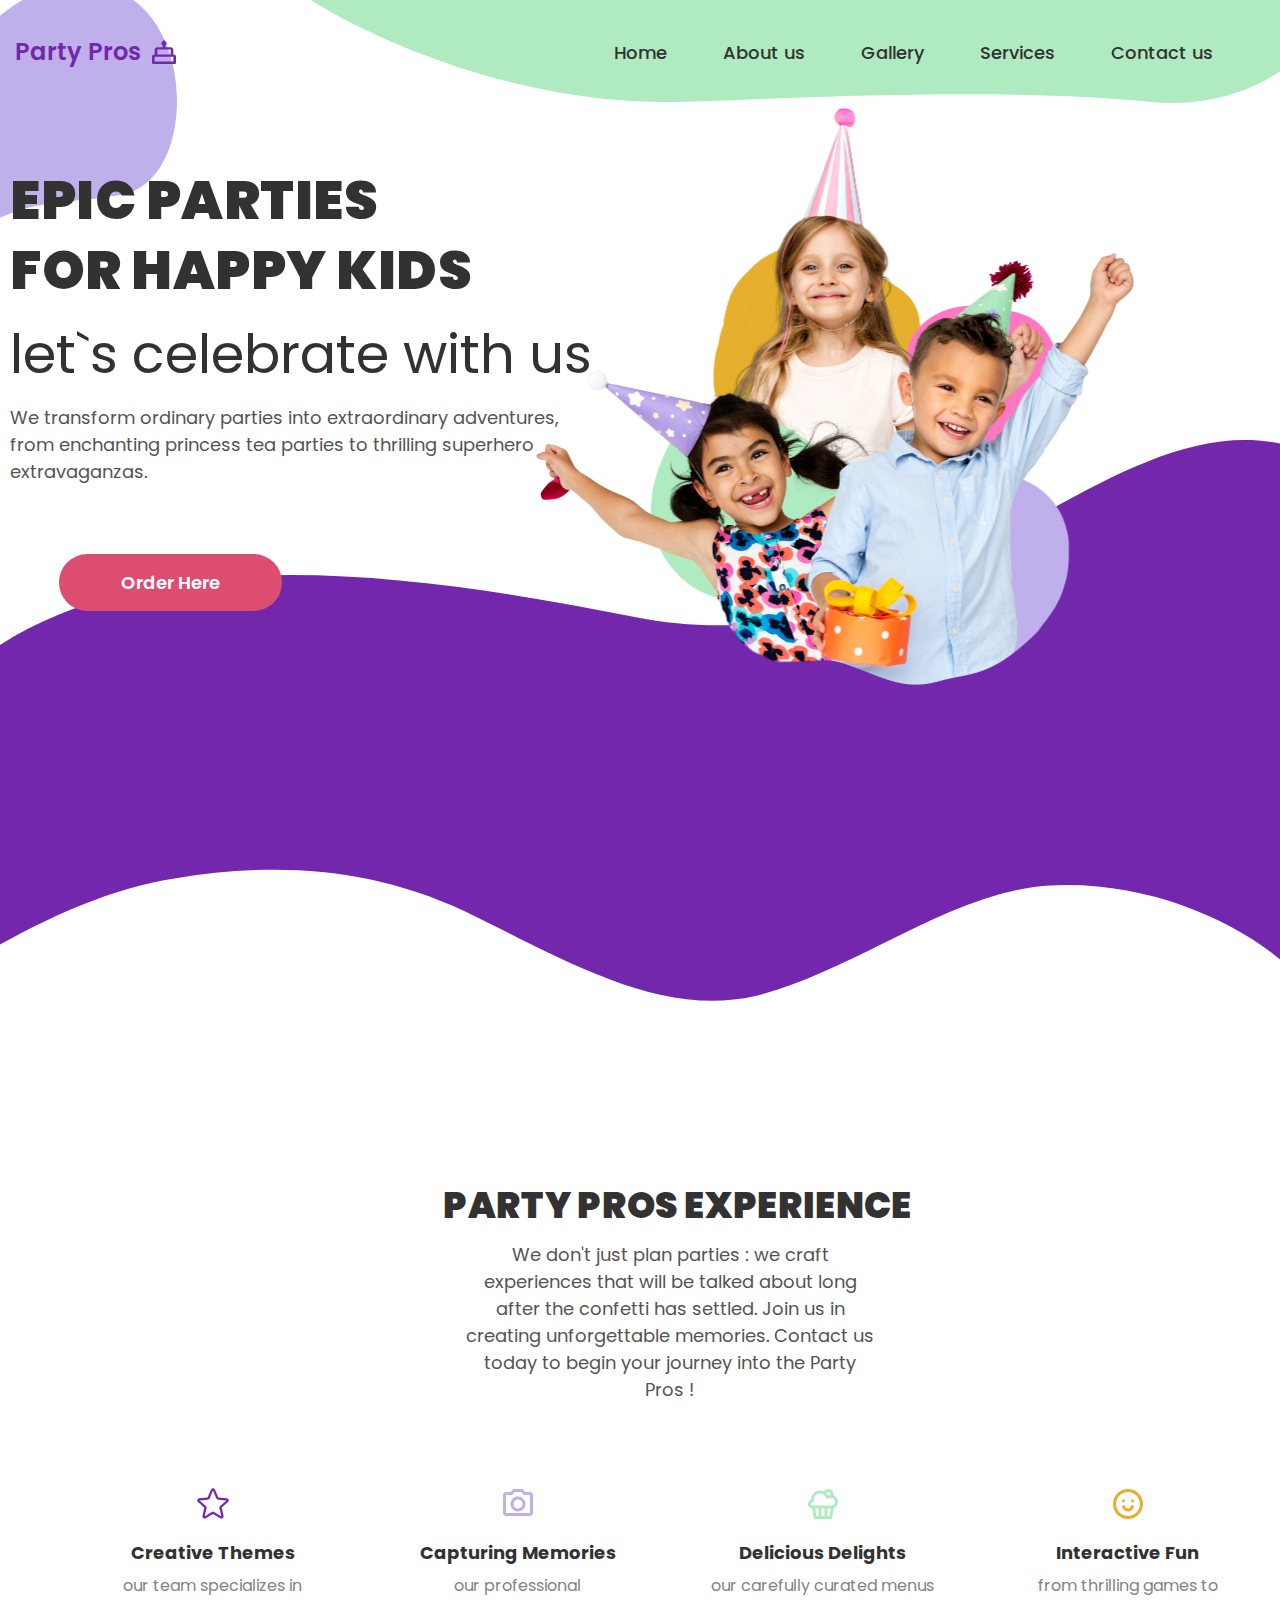
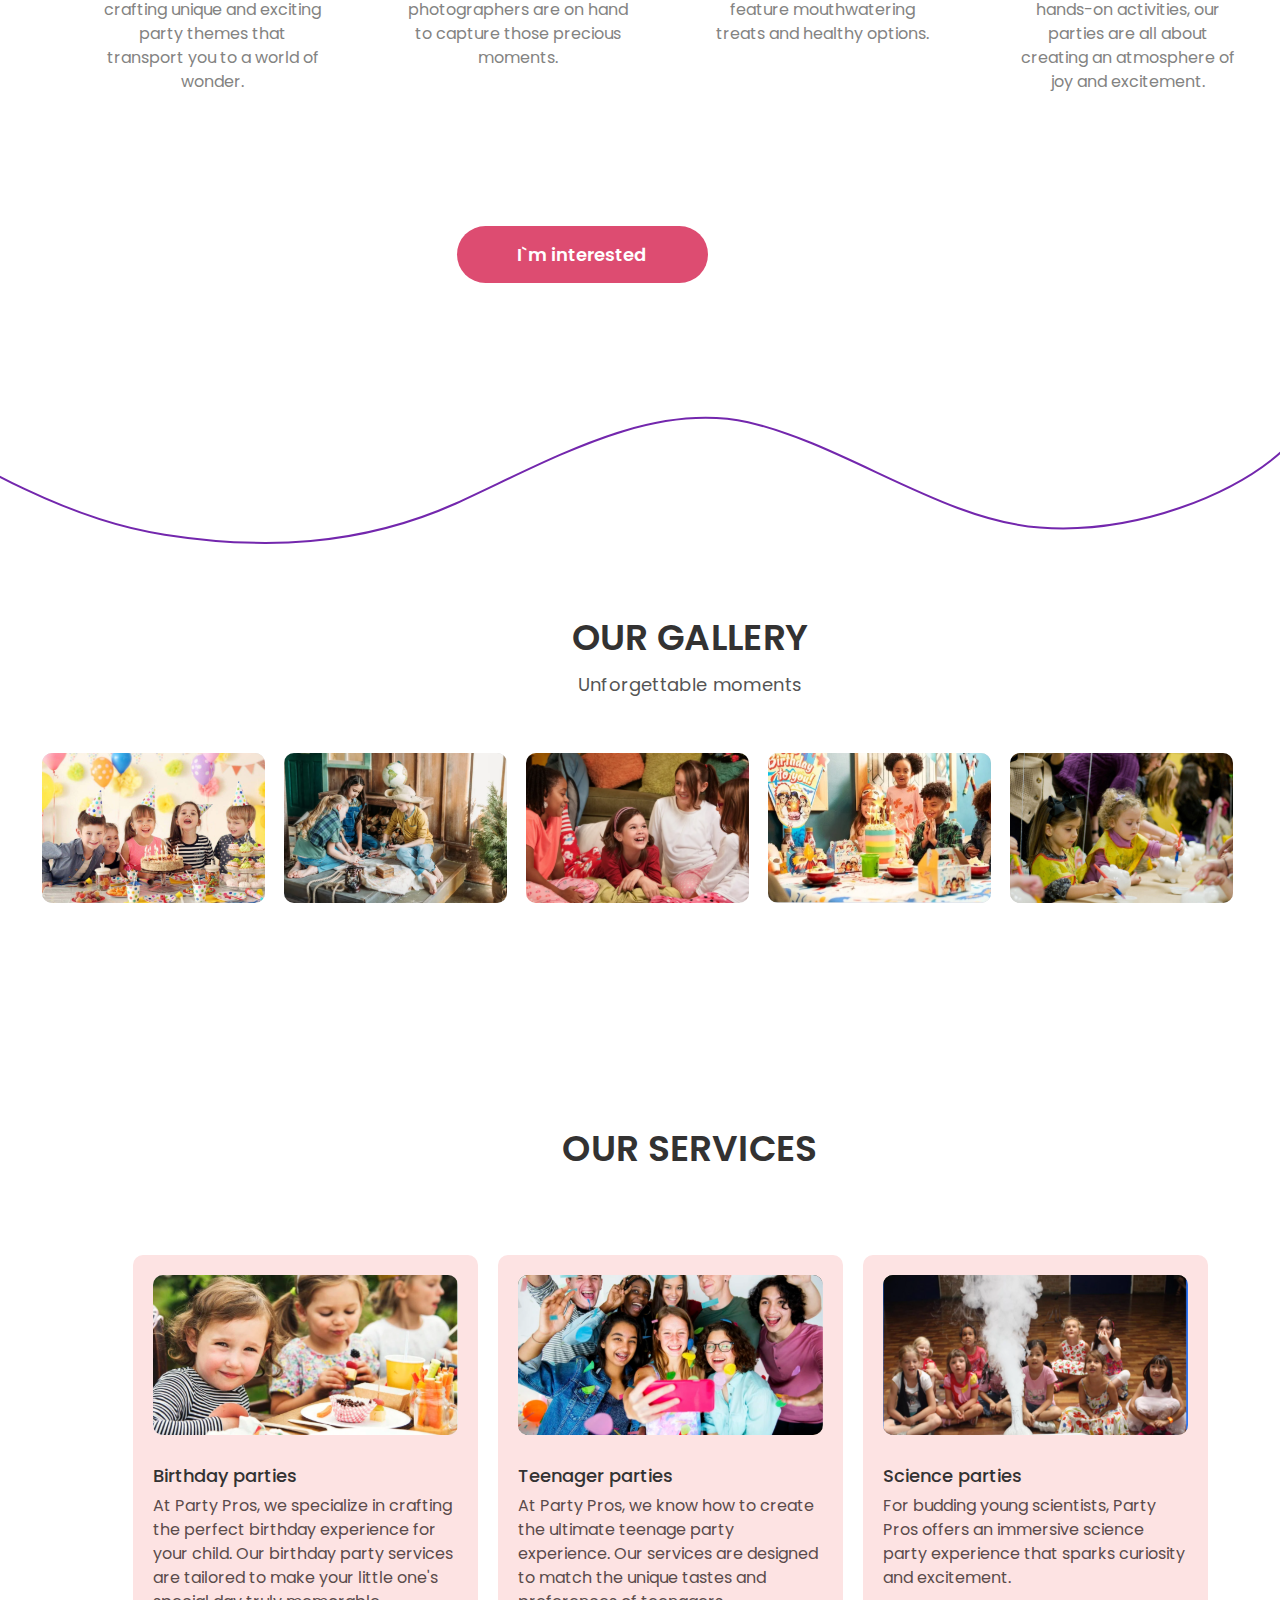
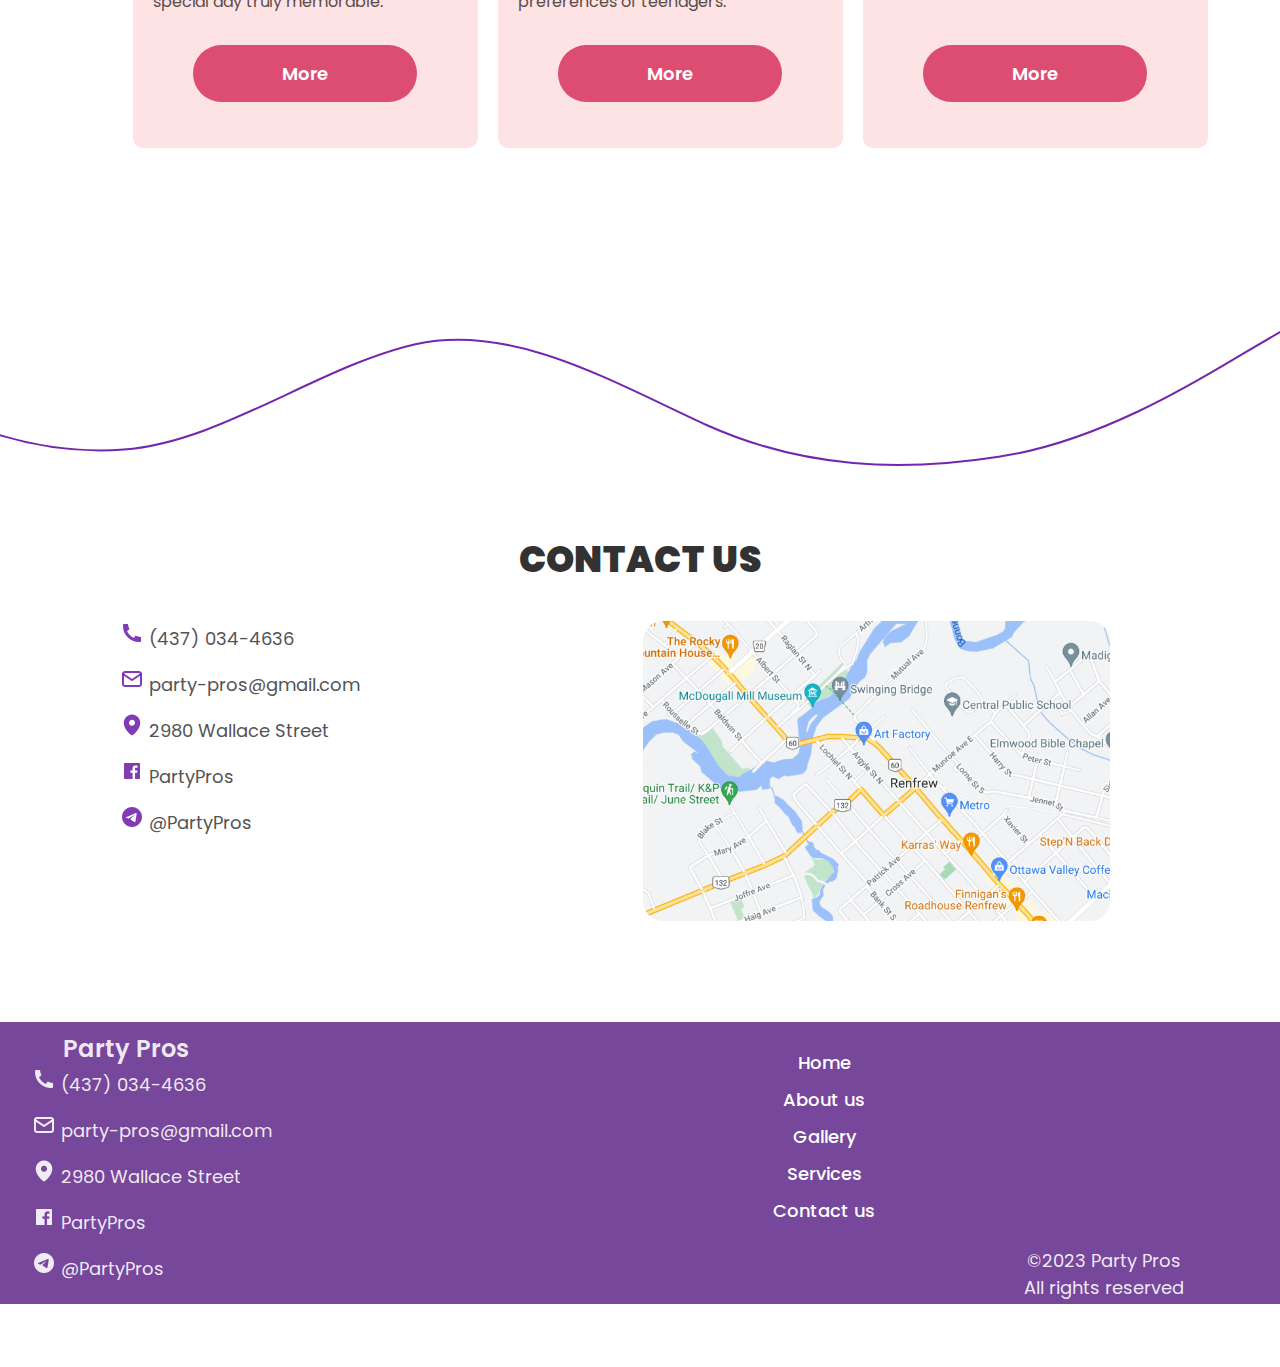
==== commit 981ba2d3: "responsive..." ====
--- a/index.html
+++ b/index.html
@@ -45,6 +45,10 @@
                             <div class="main-block__text">
                                 We transform ordinary parties into extraordinary adventures,<br/> from enchanting princess
                                 tea parties to thrilling superhero<br/> extravaganzas.
+                            </div>
+                            <div class="main-block__text2">
+                                We transform ordinary parties into extraordinary adventures, from enchanting princess
+                                tea parties to thrilling superhero extravaganzas.
                             </div>
                             <div class="main-block__buttons">
                                 <a href="" class="button button-main">Order Here</a>
--- a/css/styles.css
+++ b/css/styles.css
@@ -96,20 +96,6 @@
     margin: 0px 0px 0px 438px;
     padding: 5px 0;
 }
-@media (max-width: 992px){
-    .header_menu{
-        margin: 0px 0px 0px 380px;
-    }
-    .header_logo_img{
-    margin-left: 50px;
-    }
-
-}
-@media (max-width: 767px){
-    .header_menu{
-        margin: 0px 0px 0px 340px;
-    }
-}
 /*---------------------------------navigation-------------------------------------*/
 .menu_list{
     flex-wrap: wrap;
@@ -183,6 +169,16 @@
     word-wrap: break-word;
     text-align: left;
 }
+.main-block__text2{
+    color: #545454;
+    font-size: 18px;
+    font-weight: 400;
+     margin-bottom: 69px;
+    line-height: 1.5;
+    word-wrap: break-word;
+    text-align: left;
+    display:none;
+}
 
 .main-block__buttons{
 }
@@ -262,6 +258,13 @@
     display: flex;
 }
 
+.about-us__item-image{
+    margin-bottom: 10px;
+}
+.about-us_list:not(:last-child){
+    margin: 0px 0px 50px 0px;
+}
+
 .button-about{
     width: 251px;
     height: 57px;
@@ -273,33 +276,6 @@
 
     justify-content: center;
 }
-
-.about-us_item{
-
-}
-.about-us__item-image{
-    margin-bottom: 10px;
-}
-.about-us_list:not(:last-child){
-    margin: 0px 0px 50px 0px;
-}
-
-.about-us__title-text{
-    margin-bottom: 8px;
-    font-size: 18px;
-    font-weight: 500;
-    line-height: 27px;
-    word-wrap: break-word;
-    line-height: 1.5;
-}
-.about-us__item_text{
-    color: #838382;
-    font-size: 16px;
-    font-weight: 400;
-    word-wrap: break-word;
-    line-height: 1.5;
-}
-
 /*-------------------------------Gallery-----------------------------------------*/
 #Gallery {
     text-align: center;
@@ -495,7 +471,9 @@
 
 /*-------------------------------footer-----------------------------------------*/
 .footer {
+    min-width: 1440px;
     margin-top: -100px;
+    margin-left: -130px;
     background-color: rgba(118, 71, 154, 1);
     padding: 20px 0;
     text-align: center;
@@ -559,20 +537,659 @@
     text-decoration: none !important;
 }
 
-@media (max-width: 768px) {
-
-}
-.footer_list{
-    flex-wrap: wrap;
-    display: flex;
-}
-.footer-nav{
-    margin-top: -20px;
-    columns: 2;
-    column-gap: 40px;
-    min-height: 127px;
-    text-align: left;
-}
-.footer_item:not(:last-child){
-    margin: 0px 0px 23px 0px;
+
+/*-------------------------------Responsive-----------------------------------------*/
+@media (max-width: 1440px){
+/*-------------------------------important parts-----------------------------------------*/
+    .wrapper {
+        max-width: 100%;
+        overflow: visible;
+    }
+
+    .header_logo{
+        margin-left: 15px;
+    }
+    ._container {
+        max-width: 100%;
+    }
+/*-------------------------------main block-----------------------------------------*/
+
+    .main-block__title{
+       margin-left: 10px;
+    }
+
+    .main-block__title_text{
+        margin-left: 10px;
+    }
+    .main-block__text{
+        margin-left: 10px;
+    }
+    .button-main{
+        width: 223px;
+        height: 57px;
+        left: 10%;
+    }
+
+    .list-block{
+    width: 224px;
+    height: 200px;
+    margin: 0 auto;
+}
+.title-text_block{
+    width: 710px;
+    margin: 0 auto;
+}
+/*-------------------------------about us-----------------------------------------*/
+    .about-us__title{
+        margin-left: 15px;
+    }
+    .about-us__text{
+        margin-left: 150px;
+        margin-right: 150px;
+    }
+
+    .about-us_list{
+        flex-wrap: wrap;
+        display: flex;
+        margin-left: 100px;
+
+    }
+    .about-us-block{
+        margin-left: 60px;
+    }
+    .button-about{
+        width: 251px;
+        height: 57px;
+        margin-top: 90px;
+        margin-left: 470px;
+        margin-right: 651px;
+        margin-bottom: 138px;
+        display: flex;
+
+        justify-content: center;
+    }
+
+    .about-us_item{
+
+    }
+    .about-us__item-image{
+        margin-bottom: 10px;
+    }
+    .about-us_list:not(:last-child){
+        margin: 0px 0px 50px 0px;
+    }
+
+    .about-us__title-text{
+        margin-bottom: 8px;
+        font-size: 18px;
+        font-weight: 500;
+        line-height: 27px;
+        word-wrap: break-word;
+        line-height: 1.5;
+    }
+    .about-us__item_text{
+        color: #838382;
+        font-size: 16px;
+        font-weight: 400;
+        word-wrap: break-word;
+        line-height: 1.5;
+    }
+    .button-about{
+        left: -6%;
+    }
+/*-------------------------------Services-----------------------------------------*/
+    #Services {
+        padding: 50px 0;
+        text-align: center;
+    }
+    .services-list{
+        justify-content: center;
+        margin-left: 40px;
+    }
+    .services-block {
+        width: 100%;
+        max-width: 1085px;
+        margin: 0 auto;
+
+        justify-content: center;
+    }
+    .title-text_block{
+    }
+    .service-block{
+        margin: 0px 0px 10px 20px;
+    }
+
+    .services__title-text{
+        color: #333232;
+        margin-bottom: 5px;
+        font-size: 18px;
+        font-weight: 500;
+        line-height: 27px;
+        word-wrap: break-word;
+    }
+    .services__item_text{
+        min-height: 120px;
+        color: #5A4B4B;
+        font-size: 16px;
+        font-weight: 400;
+        word-wrap: break-word;
+    }
+
+    .button_block{
+        position: absolute;
+        width: 305px;
+        height: 119px;
+        display: flex;
+        justify-content: center;
+        align-items: center;
+    }
+
+    .button-service{
+        width: 224px;
+        height: 57px;
+        position: relative;
+    }
+    .services__item-image{
+        margin-bottom: 20px;
+    }
+    .content-block{
+        position: relative;
+        margin-top: 20px;
+        margin-left: 20px;
+        margin-right: 20px;
+        margin-bottom: 40px;
+        width: 305px;
+        height: 335px;
+    }
+    .button-block{
+        margin-top: auto;
+        width: 314px;
+        height: 137px;
+        display: flex;
+    }
+    .services-title{
+       margin-left: 100px;
+    }
+ /*-------------------------------gallery-----------------------------------------*/
+    .gallery-block {
+        text-align: center;
+        margin-left: 40px;
+    }
+    .gallery-title{
+        margin-left: 50px;
+    }
+    .gallery-text{
+     margin-left: 50px;
+    }
+    /*-------------------------------Contact us-----------------------------------------*/
+
+    .contact_block:not(:last-child) {
+        margin: 0px 0px 15px 0px;
+    }
+    .contact-list {
+        width: 300px;
+        margin: 0 auto;
+        margin-right: 250px;
+        margin-left: -30px;
+    }
+
+    .map_block {
+        width: 467px;
+        height: 300px;
+    }
+    /*-------------------------------footer-----------------------------------------*/
+    .footer-container {
+        height: 242px;
+        margin: 0 auto;
+        margin-left: 70px;
+    }
+    .col-left_contacts-footer {
+        margin-bottom: -15px;
+    }
+    .col-right_explore-footer {
+        margin-top: 30px;
+        margin-left: 200px;
+    }
+    .footer_item{
+        margin-top: 10px;
+    }
+    .col-rights {
+        width: 169px;
+        height: 82px;
+        margin-top: 260px;
+        margin-right: 122px;
+        margin-bottom: 10px;
+    }
+}
+@media (max-width: 890px){
+/*---------------------------About us------------------------------------------*/
+
+    .about-us_list{
+        flex-wrap: wrap;
+        margin-left: 50px;
+        display: flex;
+        margin-bottom: 20px;
+    }
+    .button-about{
+        width: 251px;
+        height: 57px;
+        justify-content: center;
+        margin: 0 auto;
+        left: 33%;
+    }
+    .about-us__item-image img{
+        margin-bottom: 0px;
+    }
+
+    .about-us_item {
+        width: calc(50% - 10px);
+    }
+    .about-us__item_text{
+       align-items: center;
+       margin-right: 50px;
+       margin-left: 50px;
+    }
+}
+@media (max-width: 1024px){
+/*-------------------------------important parts-----------------------------------------*/
+    .wrapper {
+        max-width: 100%;
+        overflow: hidden;
+    }
+
+    .header_logo{
+        margin-left: 10px;
+    }
+    ._container {
+        max-width: 100%;
+    }
+ /*-------------------------------main block-----------------------------------------*/
+    #Home {
+        padding: 50px 0;
+        text-align: center;
+    }
+
+    .main-block{
+        position: relative;
+    }
+    .main-block__container {
+        position: relative;
+        z-index: 1;
+    }
+    .main-block__body{
+        padding: 116px 0px 150.66px 0px;
+        position: relative;
+        z-index: 2;
+    }
+    .main-block__title{
+       margin-left: 10px;
+    }
+
+    .main-block__title_text{
+        margin-left: 10px;
+    }
+    .main-block__text{
+        margin-left: 10px;
+    }
+    .button-main{
+        width: 223px;
+        height: 57px;
+        left: 10%;
+    }
+    /*-------------------------------aboutus-----------------------------------------*/
+    .button-about{
+        width: 251px;
+        height: 57px;
+        justify-content: center;
+        margin: 0 auto;
+        left: 38%;
+    }
+     /*-------------------------------gallery-----------------------------------------*/
+
+    /*-------------------------------footer-----------------------------------------*/
+    .footer-container {
+        height: 242px;
+        margin: 0 auto;
+        margin-left: 50px;
+    }
+    .col-left_contacts-footer {
+        margin-bottom: -15px;
+    }
+    .col-right_explore-footer {
+        margin-top: 30px;
+    }
+    .footer_item{
+        margin-top: 10px;
+    }
+    /*-------------------------------Contact us-----------------------------------------*/
+
+    .contact_block:not(:last-child) {
+        margin: 0px 0px 15px 0px;
+    }
+    .contact-list {
+        width: 300px;
+        margin: 0 auto;
+        margin-right: 50px;
+        margin-left: -30px;
+    }
+
+    .map_block {
+        width: 467px;
+        height: 300px;
+    }
+    /*-------------------------------gallery-----------------------------------------*/
+
+    .gallery-image:nth-last-child(-n+2) {
+    display: none;
+    }
+    .gallery-block {
+        width: 100%;
+        text-align: center;
+    }
+}
+@media (max-width: 800px) {
+    /*-------------------------------important parts-----------------------------------------*/
+    .wrapper {
+        max-width: 100%;
+        overflow: hidden;
+    }
+
+    .header_logo{
+        margin-left: 10px;
+    }
+    ._container {
+        max-width: 100%;
+    }
+
+    .header_menu {
+        display: none;
+    }
+
+    .main-block__image,
+    .main-block__green_wave {
+        display: none;
+    }
+
+    /*-------------------------------main block-----------------------------------------*/
+    #Home {
+        padding: 50px 0;
+        text-align: center;
+    }
+
+    .main-block{
+        position: relative;
+    }
+    .main-block__container {
+        position: relative;
+        z-index: 1;
+    }
+    .main-block__body{
+        padding: 116px 0px 150.66px 0px;
+        position: relative;
+        z-index: 2;
+    }
+    .main-block__title{
+        text-align: center;
+    }
+
+    .main-block__title_text{
+        font-size: 36px;
+        text-align: center;
+    }
+    .main-block__text{
+        display: none;
+    }
+    .main-block__text2{
+        display: block;
+        text-align: center;
+    }
+
+    .main-block__buttons {
+        position: absolute;
+        top: 70%;
+        left: 30%;
+    }
+
+    .button-main {
+        width: 223px;
+        height: 57px;
+    }
+    /*---------------------------About us------------------------------------------*/
+    #About\ us {
+        margin-top: 0px;
+        scroll-margin-top: -270px;
+        text-align: center;
+    }
+
+    .list-block{
+        width: 224px;
+        height: 200px;
+        margin-bottom:20px;
+    }
+    .title-text_block{
+        width:  100%;
+        margin: 0 auto;
+        text-align: center;
+    }
+    .about-us__title{
+        text-align: center;
+    }
+    .about-us__text{
+        font-size: 16px;
+        margin-left: 10px;
+        margin-right: 10px;
+    }
+
+    .about-us_list{
+        flex-wrap: wrap;
+        display: block;
+    }
+
+    .button-about{
+        width: 251px;
+        height: 57px;
+        justify-content: center;
+        margin: 0 auto;
+        left: 33%;
+    }
+    .about-us_item{
+
+    }
+    .about-us__item-image{
+        margin-bottom: 10px;
+    }
+    .about-us_list:not(:last-child){
+        margin: 0px 0px 60px 0px;
+    }
+    .about-us__item-image img{
+        margin-bottom: 0px;
+    }
+
+    .about-us_item {
+        width: 300px;
+    }
+    .about-us__item_text{
+       align-items: center;
+       margin-right: 0px;
+       margin-left: 0px;
+    }
+    /*-------------------------------Gallery-----------------------------------------*/
+    #Gallery {
+        text-align: center;
+        scroll-margin-top: -110px;
+    }
+    .curves{
+        margin: 0px 0px 50px -50px;
+    }
+
+    .gallery-block {
+        width: 250px;
+        display: flex;
+        flex-direction: column;
+        text-align: center;
+    }
+
+    .gallery-image:not(:first-child) {
+        margin: 10px 0px 0px 0;
+    }
+/*-------------------------------Services-----------------------------------------*/
+    #Services {
+        padding: 650px 0;
+        text-align: center;
+    }
+
+/*-------------------------------Contact us-----------------------------------------*/
+    #ContactUs {
+        padding: 0px 0;
+        scroll-margin-top: -110px;
+        text-align: center;
+    }
+    .curves_contact{
+        margin-bottom: 200px;
+    }
+    .contact-container{
+        margin-top: -450px;
+    }
+    .contact_block:not(:last-child) {
+        margin: 0px 0px 15px 0px;
+    }
+    .contact-list {
+        width: 300px;
+        margin: 0 auto;
+    }
+    .map_block {
+        width: 467px;
+        height: 300px;
+        display: none;
+    }
+/*-------------------------------footer-----------------------------------------*/
+    .footer {
+        max-width: 100%;
+        margin-top: -150px;
+        margin-left: -130px;
+    }
+    .footer-container {
+        height: 242px;
+        margin: 0 auto;
+    }
+    .col-left_contacts-footer {
+        margin-bottom: -15px;
+    }
+
+    .col-right_explore-footer {
+        display: none;
+
+    }
+    .col-rights {
+        font-size: 16px;
+    }
+    .footer_logo{
+        font-size: 20px;
+        margin-right: 200px;
+        margin-left: 22px;
+    }
+
+    .footer_link{
+        color: white;
+        font-size: 18px;
+    }
+
+}
+@media (max-width: 690px){
+    .button-about{
+        left: 25%;
+    }
+}
+@media (max-width: 376px) {
+    /*-------------------------------header-----------------------------------------*/
+    .wrapper {
+        max-width: 100%;
+        overflow: hidden;
+    }
+
+    ._container {
+        max-width: 100%;
+    }
+
+    .header_menu {
+        display: none;
+    }
+
+    .main-block__image,
+    .main-block__green_wave {
+        display: none;
+    }
+    /*-------------------------------main block-----------------------------------------*/
+    .main-block__title{
+        font-size: 36px;
+    }
+    .main-block__title_text{
+        font-size: 32px;
+    }
+    .main-block__text{
+        font-size: 28px;
+        display: none;
+    }
+    .main-block__buttons {
+        position: absolute;
+        top: 70%;
+        left: 20%;
+    }
+
+    .button-about{
+        left: 15%;
+    }
+
+    /*-------------------------------services-----------------------------------------*/
+    .service-block{
+        width: 300px;
+        height: 448px;
+        margin-right: 20px;
+    }
+    .services__title-text{
+        margin-bottom: 5px;
+        font-size: 16px;
+    }
+    .services__item_text{
+        min-height: 120px;
+        width: 260px;
+        margin-right: 10px;
+        font-size: 14px;
+    }
+    .services__item-image {
+        width: 250px;
+        margin-bottom: 20px;
+        margin-left: 5px;
+    }
+    .services__item-image img {
+        width: 100%;
+        height: 100%;
+        object-fit: cover;
+        display: block;
+    }
+    .button_block{
+        width: 255px;
+    }
+    /*-------------------------------contacts-----------------------------------------*/
+    .curves_contact{
+        margin-bottom: 200px;
+        margin-top: -250px;
+    }
+    .contact-container{
+        margin-top: -450px;
+    }
+    .contact_block:not(:last-child) {
+        margin: 0px 0px 15px 0px;
+    }
+    .contact-list {
+        width: 300px;
+        margin: 0 auto;
+    }
+    .left_block {
+        display: flex;
+        flex-direction: row;
+        align-items: flex-start;
+        margin-left: 65px;
+        margin-right: 85px;
+    }
 }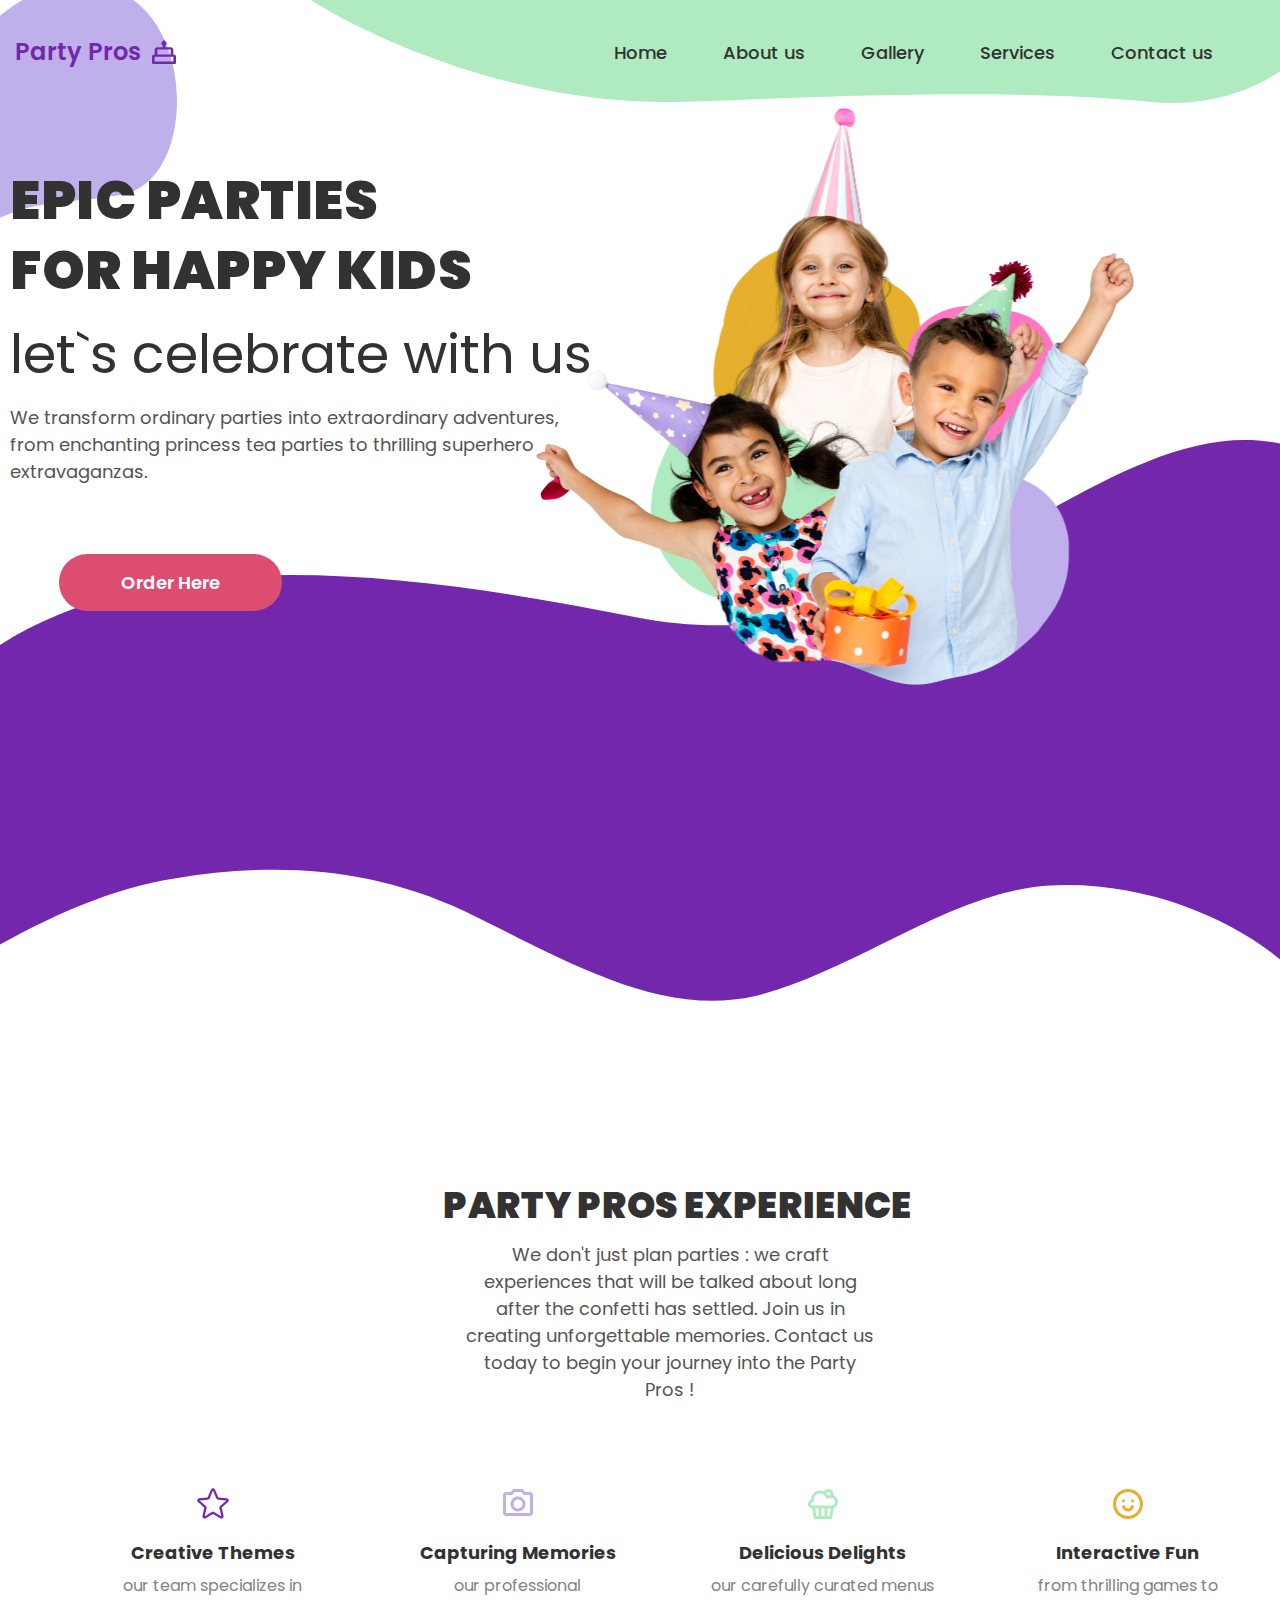
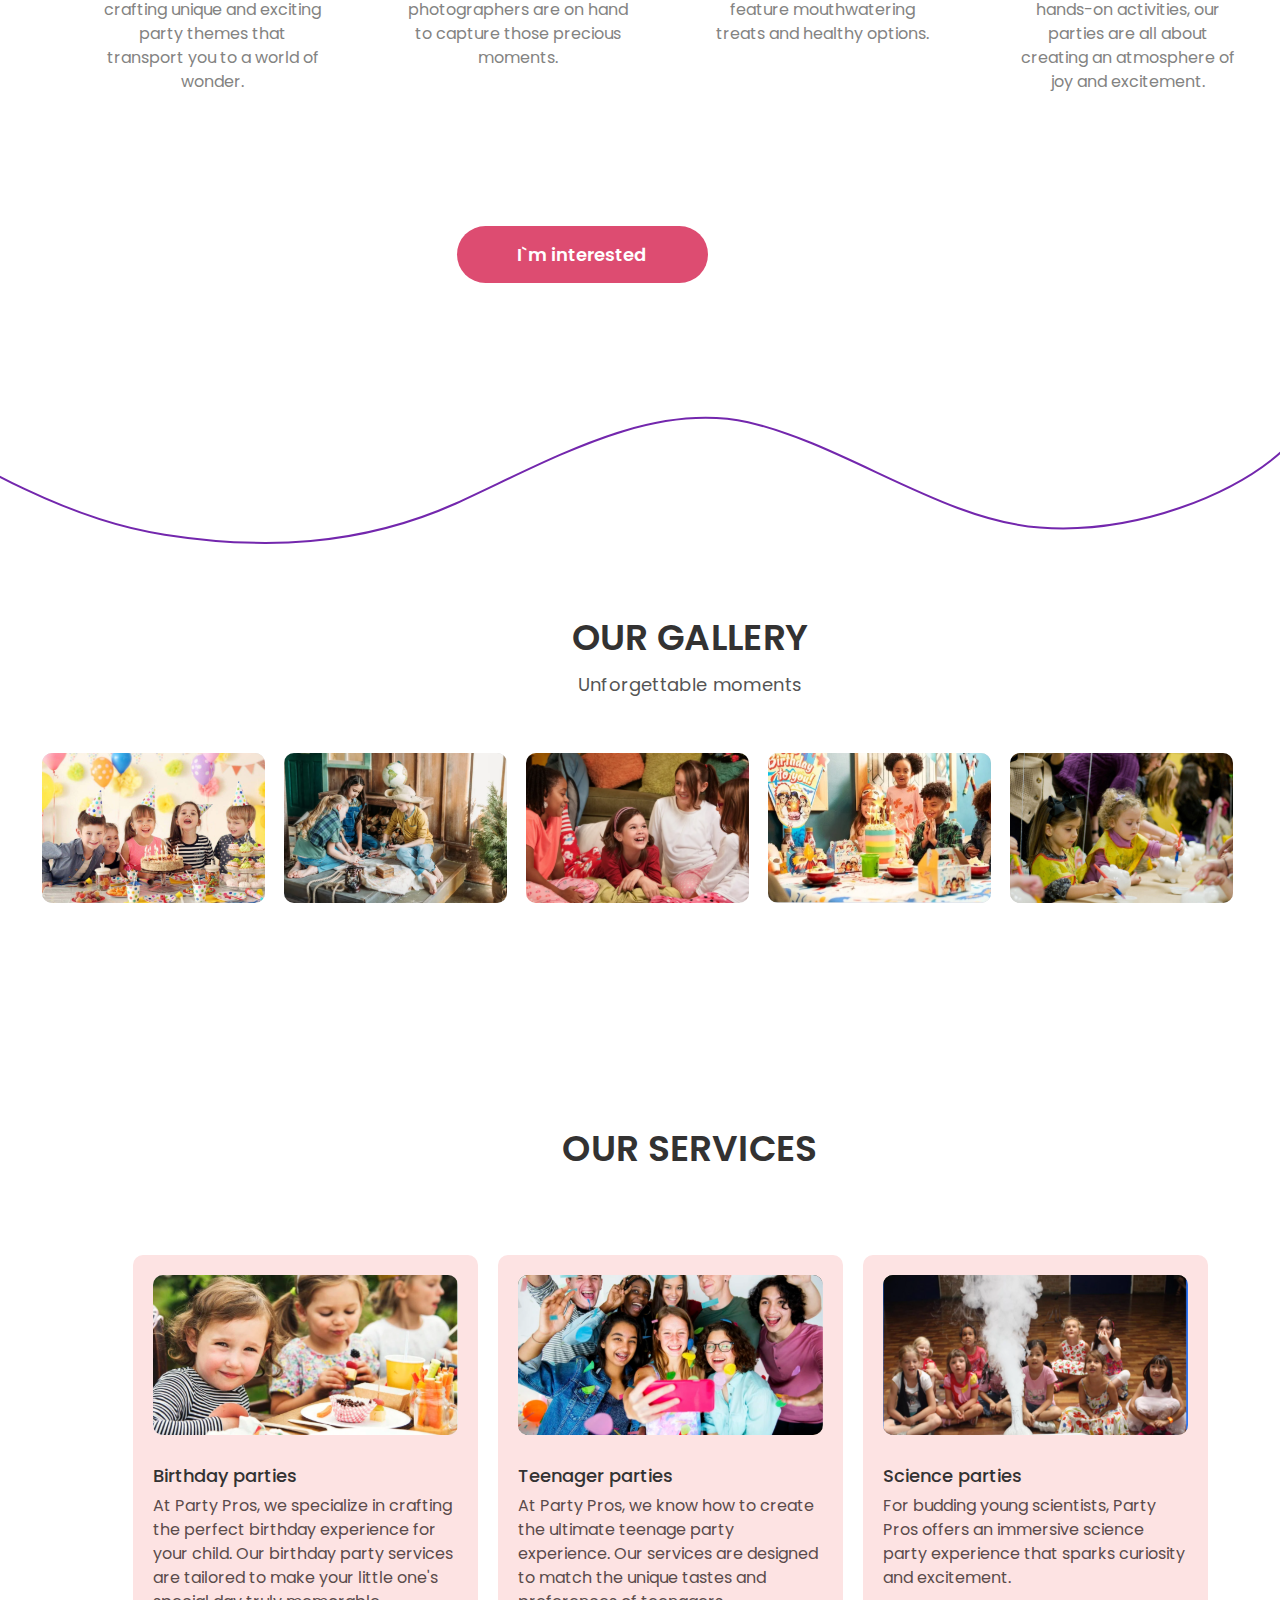
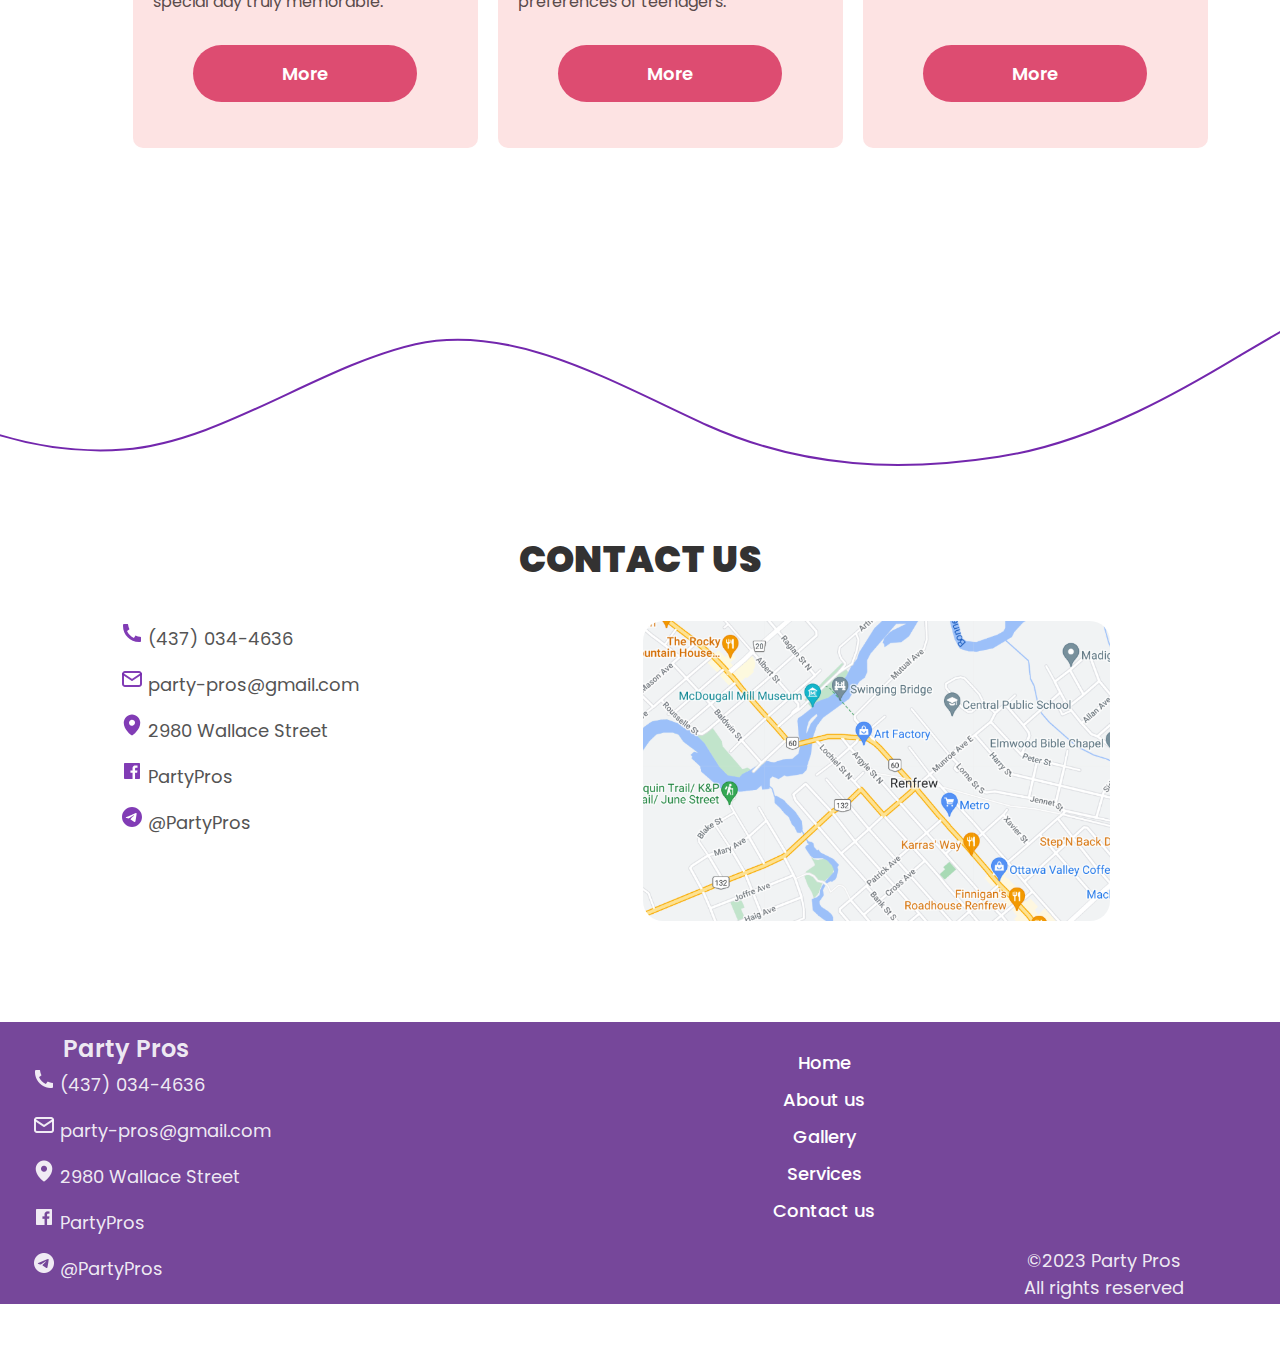
==== commit 163aad36: "popup working + some responsive fixes" ====
--- a/index.html
+++ b/index.html
@@ -6,6 +6,7 @@
     <link rel="preconnect" href="https://fonts.gstatic.com">
     <link href="https://fonts.googleapis.com/css2?family=Poppins:wght@400;500;600&display=swap" rel="stylesheet">
     <link rel="stylesheet" href="css/styles.css">
+    <script src="js/script.js"></script>
     <title>Party Pros</title>
 </head>
 <body>
@@ -115,16 +116,25 @@
                             <div class="gallery-text">Unforgettable moments</div>
                         </div>
                         <div class="popup_gallery gallery-block">
-                            <a href="" class="gallery-image"><img src="img/Home/Gallery/kids05.svg" alt="kids05"></a>
-                            <a href="" class="gallery-image"><img src="img/Home/Gallery/kids04.svg" alt="kids04"></a>
-                            <a href="" class="gallery-image"><img src="img/Home/Gallery/kids03.svg" alt="kids03"></a>
-                            <a href="" class="gallery-image"><img src="img/Home/Gallery/kids01.svg" alt="kids01"></a>
-                            <a href="" class="gallery-image"><img src="img/Home/Gallery/kids02.svg" alt="kids02"></a>
-                        </div>
-                    </div>
-                </div>
-            </div>
-        </section>
+                            <a href="img/Home/Gallery/kids05.svg" class="gallery-image"><img src="img/Home/Gallery/kids05.svg" alt="kids05"></a>
+                            <a href="img/Home/Gallery/kids04.svg" class="gallery-image"><img src="img/Home/Gallery/kids04.svg" alt="kids04"></a>
+                            <a href="img/Home/Gallery/kids03.svg" class="gallery-image"><img src="img/Home/Gallery/kids03.svg" alt="kids03"></a>
+                            <a href="img/Home/Gallery/kids01.svg" class="gallery-image"><img src="img/Home/Gallery/kids01.svg" alt="kids01"></a>
+                            <a href="img/Home/Gallery/kids02.svg" class="gallery-image"><img src="img/Home/Gallery/kids02.svg" alt="kids02"></a>
+                        </div>
+                    </div>
+                </div>
+            </div>
+        </section>
+
+        <div class="popup-overlay" id="popupOverlay">
+            <div class="popup-content">
+                <img src="" alt="Popup Image" class="popup-image" id="popupImage">
+                <img src="img/Home/Gallery/Button left.png" alt="Previous Image" class="prev-btn" onclick="changeImage(-1)">
+                <img src="img/Home/Gallery/Button right.png" alt="Next Image" class="next-btn" onclick="changeImage(1)">
+                <img src="img/Home/Gallery/Cross.png" alt="Close" class="close-btn" onclick="closePopup()">
+            </div>
+        </div>
         <section id="Services">
             <div class="services-content">
                 <div class="services-container">
@@ -184,32 +194,32 @@
                             <div class="left_block">
                                 <ul class="contact-list">
                                     <li class="contact_item contact_block">
-                                        <a href="#" class="contact_item content">
-                                            <img src="img/Home/Contact us/Phoneicon.svg" alt="Phone" width="24" height="24">
+                                        <img src="img/Home/Contact us/Phoneicon.svg" alt="Phone" width="24" height="24">
+                                        <a href="#" class="contact_item content">
                                             <span>(437) 034-4636</span>
                                         </a>
                                     </li>
                                     <li class="contact_item contact_block">
-                                        <a href="#" class="contact_item content">
-                                            <img src="img/Home/Contact us/Emailicon.svg" alt="Email" width="24" height="24">
+                                        <img src="img/Home/Contact us/Emailicon.svg" alt="Email" width="24" height="24">
+                                        <a href="#" class="contact_item content">
                                             <span>party-pros@gmail.com</span>
                                         </a>
                                     </li>
                                     <li class="contact_item contact_block">
+                                        <img src="img/Home/Contact us/Mapicon.svg" alt="Address" width="24" height="24">
                                          <a href="#" class="contact_item content">
-                                            <img src="img/Home/Contact us/Mapicon.svg" alt="Address" width="24" height="24">
                                             <span>2980 Wallace Street</span>
                                         </a>
                                     </li>
                                     <li class="contact_item contact_block">
-                                        <a href="#" class="contact_item content">
-                                            <img src="img/Home/Contact us/Facebookicon.svg" alt="Facebook" width="24" height="24">
+                                        <img src="img/Home/Contact us/Facebookicon.svg" alt="Facebook" width="24" height="24">
+                                        <a href="#" class="contact_item content">
                                             <span>PartyPros</span>
                                         </a>
                                     </li>
                                     <li class="contact_item contact_block">
-                                        <a href="#" class="contact_item content">
-                                            <img src="img/Home/Contact us/telegram.svg" alt="Telegram" width="24" height="24">
+                                        <img src="img/Home/Contact us/telegram.svg" alt="Telegram" width="24" height="24">
+                                        <a href="#" class="contact_item content">
                                             <span>@PartyPros</span>
                                         </a>
                                     </li>
@@ -229,32 +239,32 @@
                         <a href="" class="footer_logo">Party Pros</a>
                         <ul class="contact-list">
                             <li class="contact_item contact_block">
-                                <a href="#" class="contact_item footer-content">
-                                    <img src="img/Home/Contact us/phone.png" alt="Phone" width="24" height="24">
+                                <img src="img/Home/Contact us/phone.png" alt="Phone" width="24" height="24">
+                                <a href="#" class="contact_item footer-content">
                                     <span>(437) 034-4636</span>
                                 </a>
                             </li>
                             <li class="contact_item contact_block">
-                                <a href="#" class="contact_item footer-content">
-                                    <img src="img/Home/Contact us/email.png" alt="Email" width="24" height="24">
+                                <img src="img/Home/Contact us/email.png" alt="Email" width="24" height="24">
+                                <a href="#" class="contact_item footer-content">
                                     <span>party-pros@gmail.com</span>
                                 </a>
                             </li>
                             <li class="contact_item contact_block">
-                                <a href="#" class="contact_item footer-content">
-                                    <img src="img/Home/Contact us/mapic.png" alt="Address" width="24" height="24">
+                                <img src="img/Home/Contact us/mapic.png" alt="Address" width="24" height="24">
+                                <a href="#" class="contact_item footer-content">
                                     <span>2980 Wallace Street</span>
                                 </a>
                             </li>
                             <li class="contact_item contact_block">
-                                <a href="#" class="contact_item footer-content">
-                                    <img src="img/Home/Contact us/facebook.png" alt="Facebook" width="24" height="24">
+                                <img src="img/Home/Contact us/facebook.png" alt="Facebook" width="24" height="24">
+                                <a href="#" class="contact_item footer-content">
                                     <span>PartyPros</span>
                                 </a>
                             </li>
                             <li class="contact_item contact_block">
-                                <a href="#" class="contact_item footer-content">
-                                    <img src="img/Home/Contact us/telegram.png" alt="Telegram" width="24" height="24">
+                                <img src="img/Home/Contact us/telegram.png" alt="Telegram" width="24" height="24">
+                                <a href="#" class="contact_item footer-content">
                                     <span>@PartyPros</span>
                                 </a>
                             </li>
--- a/css/styles.css
+++ b/css/styles.css
@@ -67,6 +67,10 @@
     position: absolute;
     left: 0px;
     z-index: 1;
+    transition: box-shadow 0.3s ease-in-out;
+}
+.button:hover {
+     box-shadow: 0 0 20px rgba(58, 28, 81, 0.5);
 }
 /*-------------------------------header-------------------------------------*/
 .header {
@@ -96,14 +100,21 @@
     margin: 0px 0px 0px 438px;
     padding: 5px 0;
 }
+
 /*---------------------------------navigation-------------------------------------*/
 .menu_list{
     flex-wrap: wrap;
     display: flex;
 }
 
-.menu_item{
-
+.menu_item {
+    opacity: 1;
+    color: #DD4C71;
+    transition: opacity 0.3s ease-in-out;
+}
+
+.menu_item:hover {
+    opacity: 0.8; /* Set the desired opacity on hover */
 }
 
 .menu_item:not(:last-child){
@@ -291,6 +302,8 @@
     margin: 0 auto;
 }
 .gallery-image{
+    width: 223px;
+    height: 150px;
 }
 .gallery-image:not(:first-child) {
     margin: 0px 0px 0px 15px;
@@ -311,6 +324,97 @@
     margin-bottom: 33px;
     font-weight: 400;
     word-wrap: break-word;
+}
+
+.popup-overlay {
+    display: none;
+    position: fixed;
+    top: 0;
+    left: 0;
+    width: 100%;
+    height: 100%;
+    background: rgba(58, 28, 81, 0.5);
+    backdrop-filter: blur(4px);
+    justify-content: center;
+    align-items: center;
+    z-index: 999;
+}
+
+.popup-content {
+    position: relative;
+}
+
+.popup-image {
+    display: block;
+    margin: 0 auto;
+    width: 1237px;
+    height: 627px;
+
+}
+#popupImage {
+    transition: opacity 0.3s ease-in-out;
+}
+
+.gallery-image img {
+    transition: opacity 0.3s ease-in-out;
+}
+
+.gallery-image:hover img {
+    width: 213px;
+    height: 140px;
+    opacity: 1;
+    background: linear-gradient(0deg, #D9D9D9 0%, #D9D9D9 100%);
+    border-radius: 15px;
+    border: 5px #DD4C71 solid;
+}
+.gallery-image-selected {
+    width: 213px;
+    height: 140px;
+    opacity: 1;
+    background: linear-gradient(0deg, #D9D9D9 0%, #D9D9D9 100%);
+    border-radius: 15px;
+    border: 5px #DD4C71 solid;
+}
+
+.prev-btn,
+.next-btn,
+.close-btn {
+    position: absolute;
+    top: 50%;
+    font-size: 20px;
+    font-weight: bold;
+    color: white;
+    background: none;
+    border: none;
+    cursor: pointer;
+    transition: 0.1s ease-in-out;
+}
+
+.prev-btn {
+    left: 10px;
+}
+
+.next-btn {
+    right: 10px;
+}
+
+.close-btn {
+    position: absolute;
+    top: 10px;
+    right: 40px;
+    font-size: 30px;
+    cursor: pointer;
+}
+
+.prev-btn { left: 80px; transform: translateY(-50%); }
+.next-btn { right: 80px; transform: translateY(-50%); }
+.close-btn { top: 0px; right: 85px; }
+
+.prev-btn:hover,
+.next-btn:hover,
+.close-btn:hover {
+    color: #ddd;
+    opacity: 0.7;
 }
 /*-------------------------------Services-----------------------------------------*/
 #Services {
@@ -448,7 +552,14 @@
 }
 .contact_item{
 }
-
+.content {
+    opacity: 1;
+    transition: opacity 0.3s ease-in-out;
+}
+
+.content:hover {
+    opacity: 0.8;
+}
 .map_block {
     width: 467px;
     height: 300px;
@@ -509,13 +620,19 @@
     font-weight: 400;
     word-wrap: break-word;
 }
-.footer-content{
+.footer-content {
     color: rgba(255, 255, 255, 0.90);
     font-size: 18px;
     font-weight: 400;
     word-wrap: break-word;
     text-decoration: none !important;
     text-align: left;
+    opacity: 1;
+    transition: opacity 0.3s ease-in-out;
+}
+
+.footer-content:hover {
+    opacity: 0.8;
 }
 
 .footer_logo{
@@ -536,7 +653,14 @@
     word-wrap: break-word;
     text-decoration: none !important;
 }
-
+.footer_item {
+    opacity: 1;
+    transition: opacity 0.3s ease-in-out;
+}
+
+.footer_item:hover {
+    opacity: 0.8;
+}
 
 /*-------------------------------Responsive-----------------------------------------*/
 @media (max-width: 1440px){
@@ -574,11 +698,11 @@
     width: 224px;
     height: 200px;
     margin: 0 auto;
-}
-.title-text_block{
-    width: 710px;
-    margin: 0 auto;
-}
+    }
+    .title-text_block{
+        width: 710px;
+        margin: 0 auto;
+    }
 /*-------------------------------about us-----------------------------------------*/
     .about-us__title{
         margin-left: 15px;
@@ -844,6 +968,9 @@
         margin: 0 auto;
         left: 38%;
     }
+    .about-us-block{
+        margin-left:0px;
+    }
      /*-------------------------------gallery-----------------------------------------*/
 
     /*-------------------------------footer-----------------------------------------*/
@@ -885,6 +1012,22 @@
     .gallery-block {
         width: 100%;
         text-align: center;
+        margin-left:0px;
+    }
+        .popup-image {
+        display: block;
+        margin: 0 auto;
+        width: 872px;
+        height: 442px;
+    }
+    .prev-btn { left: 120px; top: 470px }
+    .next-btn { right: 120px; top: 470px; }
+    .close-btn { top: -5px; left: 765px; }
+    .gallery-title{
+        margin-left: 0px;
+    }
+    .gallery-text{
+        margin-left:0px;
     }
 }
 @media (max-width: 800px) {
@@ -995,6 +1138,9 @@
     .about-us_item{
 
     }
+    .about-us-block{
+        margin-left: 0px;
+    }
     .about-us__item-image{
         margin-bottom: 10px;
     }
@@ -1021,21 +1167,51 @@
     .curves{
         margin: 0px 0px 50px -50px;
     }
-
+    .gallery-image {
+        margin-left: 200px;
+    }
+    .gallery-image:nth-last-child(-n+2) {
+        display: block;
+    }
     .gallery-block {
         width: 250px;
         display: flex;
         flex-direction: column;
         text-align: center;
     }
-
     .gallery-image:not(:first-child) {
         margin: 10px 0px 0px 0;
+        margin-left: 200px;
+    }
+    .popup-image {
+        display: block;
+        margin: 0 auto;
+        width: 793px;
+        height: 402px;
+    }
+    .prev-btn { left: 100px; top: 430px }
+    .next-btn { right: 100px; top: 430px; }
+    .close-btn { top: -5px; left: 690px; }
+
+
+    .gallery-text{
+        margin-right: 55px;
+    }
+    .gallery-title{
+        margin-right: 50px;
     }
 /*-------------------------------Services-----------------------------------------*/
     #Services {
         padding: 650px 0;
         text-align: center;
+    }
+    .services-title{
+        width: 100%;
+        align-items: center;
+        margin-left: 0px;
+    }
+    .services-list{
+        margin-left:0px;
     }
 
 /*-------------------------------Contact us-----------------------------------------*/
@@ -1099,6 +1275,24 @@
     .button-about{
         left: 25%;
     }
+    .popup-image {
+        display: block;
+        margin: 0 auto;
+        width: 458px;
+        height: 232px;
+    }
+    .gallery-image {
+        margin-left: 120px;
+    }
+    .gallery-image:not(:first-child) {
+        margin-left: 120px;
+    }
+    .gallery-image:nth-last-child(-n+2) {
+        display: block;
+    }
+    .prev-btn { left: 70px; top: 270px }
+    .next-btn { right: 70px; top: 270px; }
+    .close-btn { top: -5px; left: 400px; }
 }
 @media (max-width: 376px) {
     /*-------------------------------header-----------------------------------------*/
@@ -1122,32 +1316,87 @@
     /*-------------------------------main block-----------------------------------------*/
     .main-block__title{
         font-size: 36px;
+        margin-left:30px;
     }
     .main-block__title_text{
-        font-size: 32px;
+        font-size: 25px;
+        margin-left:30px;
     }
     .main-block__text{
         font-size: 28px;
         display: none;
+
+    }
+    .main-block__text2{
+        font-size: 16px;
+        margin-left:20px;
     }
     .main-block__buttons {
         position: absolute;
         top: 70%;
+        left: 35%;
+    }
+    .title-text_block{
+        width: 375px;
+    }
+    .button-about{
         left: 20%;
     }
-
-    .button-about{
-        left: 15%;
-    }
-
+    .button-main{
+        margin-left: -25px;
+    }
+    .main-block__body{
+
+    }
+    .gallery-image {
+        margin-left: 30px;
+    }
+    .popup-image {
+        display: block;
+        margin: 0 auto;
+        width: 353px;
+        height: 179px;
+    }
+    .prev-btn { left: 50px; top: 220px }
+    .next-btn { right: 50px; top: 220px; }
+    .close-btn { top: -5px; left: 310px; }
+    .gallery-image:not(:first-child) {
+        margin-left: 30px;
+    }
+    .gallery-image:nth-last-child(-n+2) {
+        display: block;
+    }
+    .gallery-block{
+        margin-right:0px;
+        margin-left:40px;
+    }
+    .gallery-title{
+        margin-right: -20px;
+    }
+    .gallery-text{
+        margin-right: -20px;
+    }
     /*-------------------------------services-----------------------------------------*/
     .service-block{
         width: 300px;
         height: 448px;
         margin-right: 20px;
     }
+    .main-block__body{
+        margin-right:50px;
+    }
+    .services-container{
+        margin-left:50px;
+    }
+    .list-block{
+        width: 200px;
+        margin-right: 40px;
+        margin-bottom: 40px;
+    }
     .services__title-text{
         margin-bottom: 5px;
+        margin-left: 0px;
+        margin-left: 0px;
         font-size: 16px;
     }
     .services__item_text{
@@ -1170,6 +1419,9 @@
     .button_block{
         width: 255px;
     }
+    .services-title{
+       margin-right: 50px;
+    }
     /*-------------------------------contacts-----------------------------------------*/
     .curves_contact{
         margin-bottom: 200px;
@@ -1184,6 +1436,9 @@
     .contact-list {
         width: 300px;
         margin: 0 auto;
+    }
+    .contact-title{
+        margin-left:30px;
     }
     .left_block {
         display: flex;
@@ -1192,4 +1447,5 @@
         margin-left: 65px;
         margin-right: 85px;
     }
+
 }